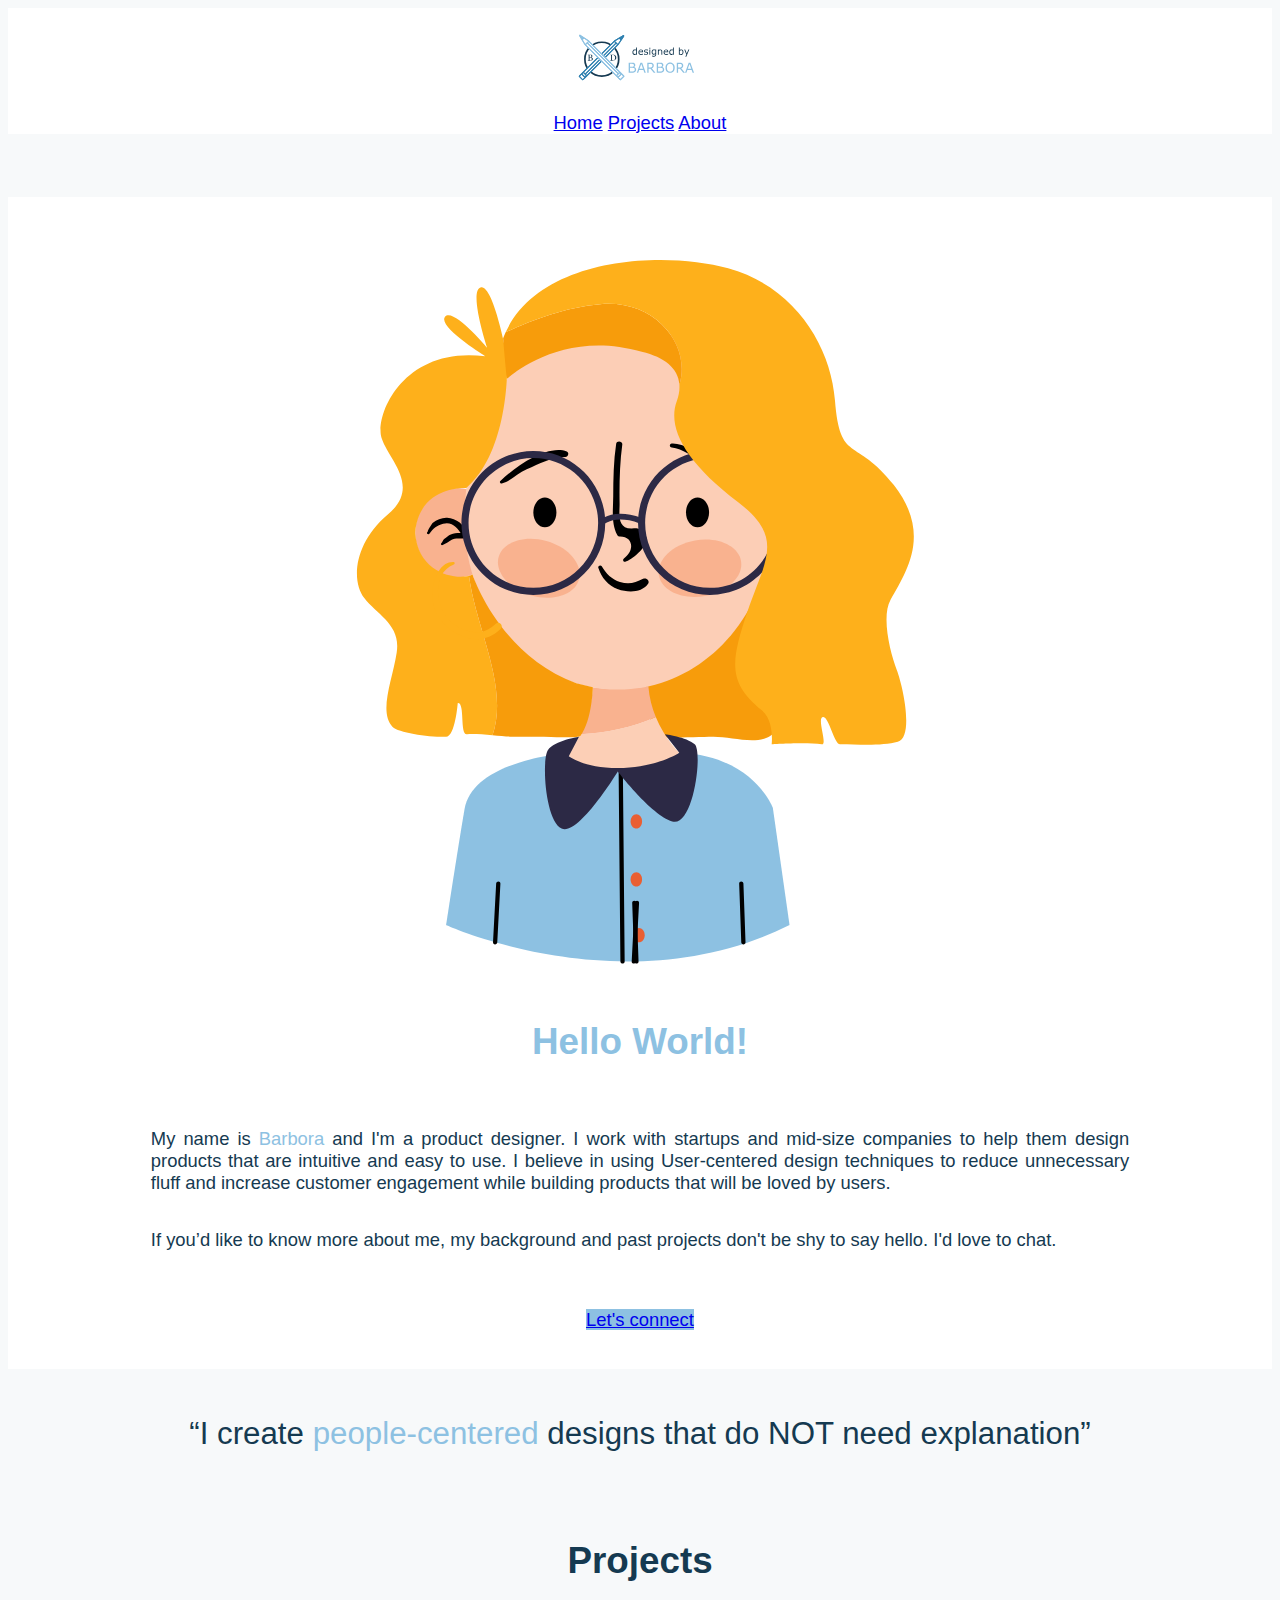
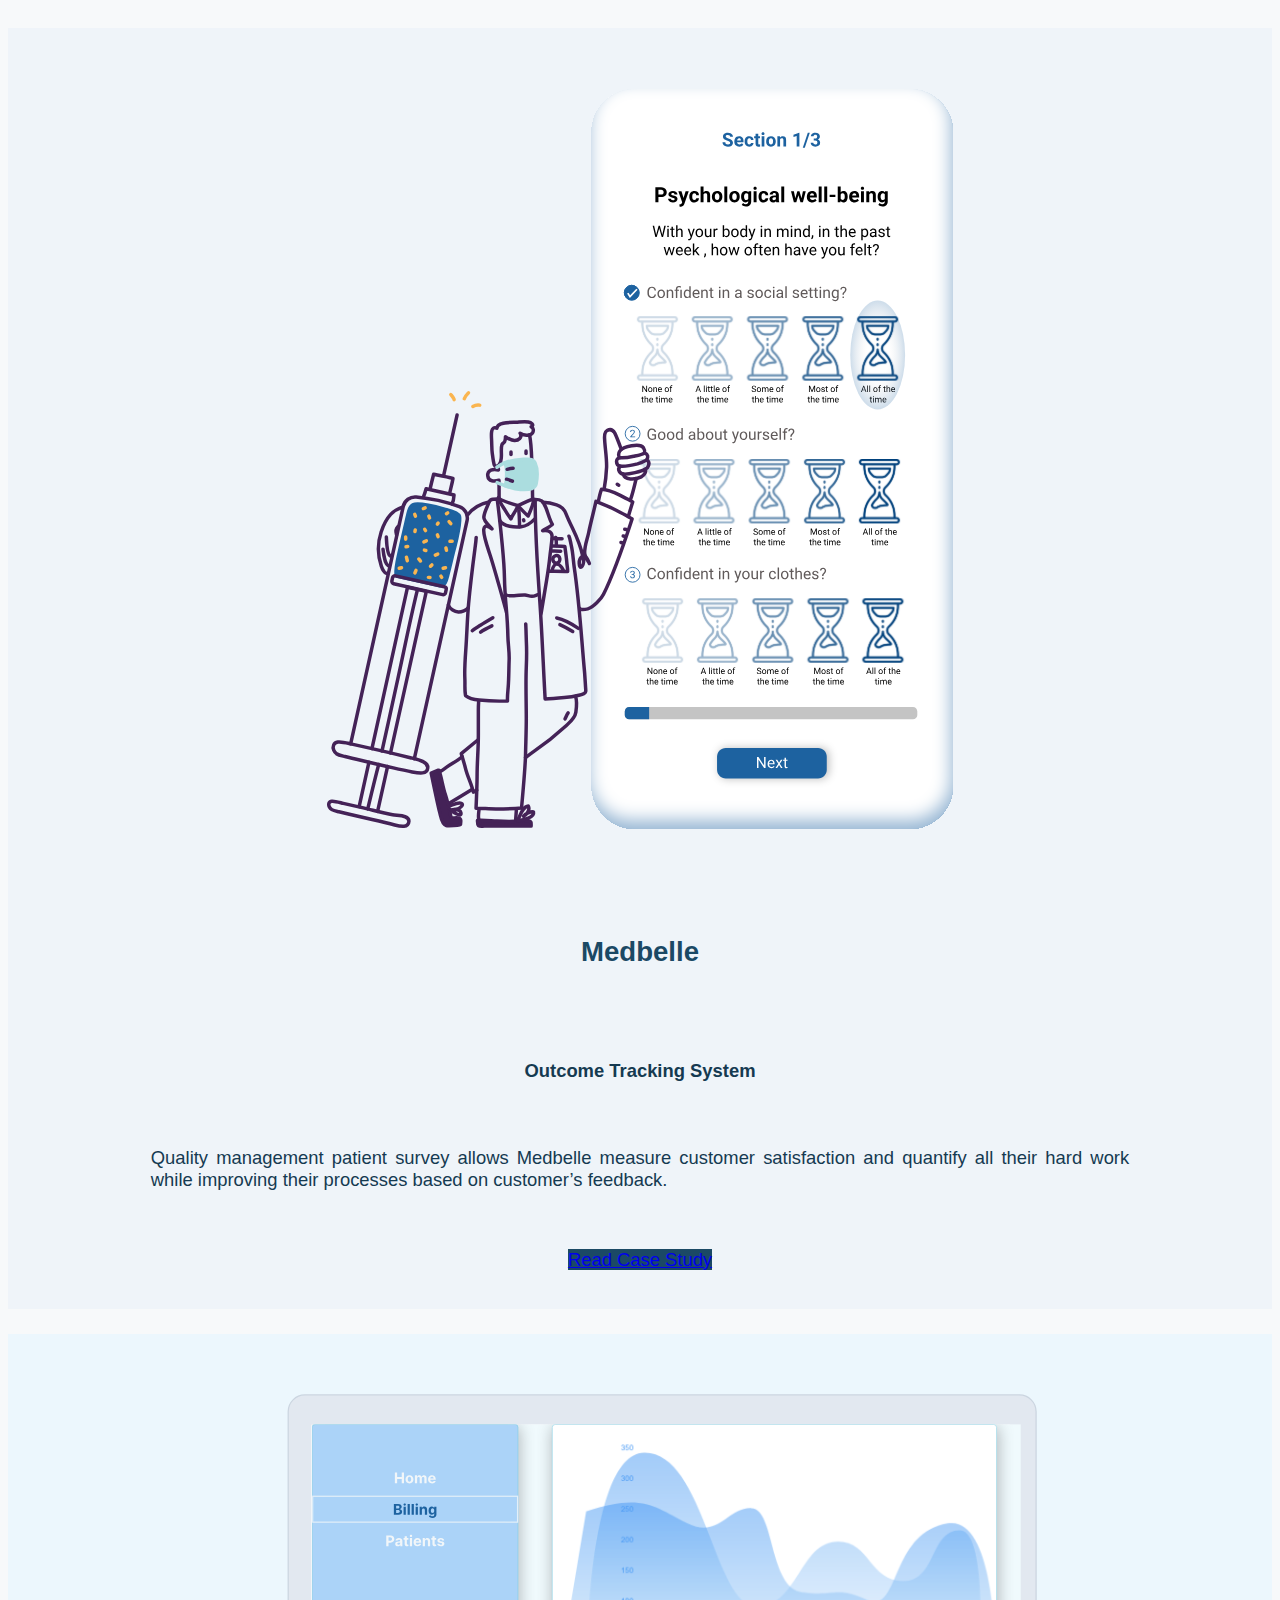
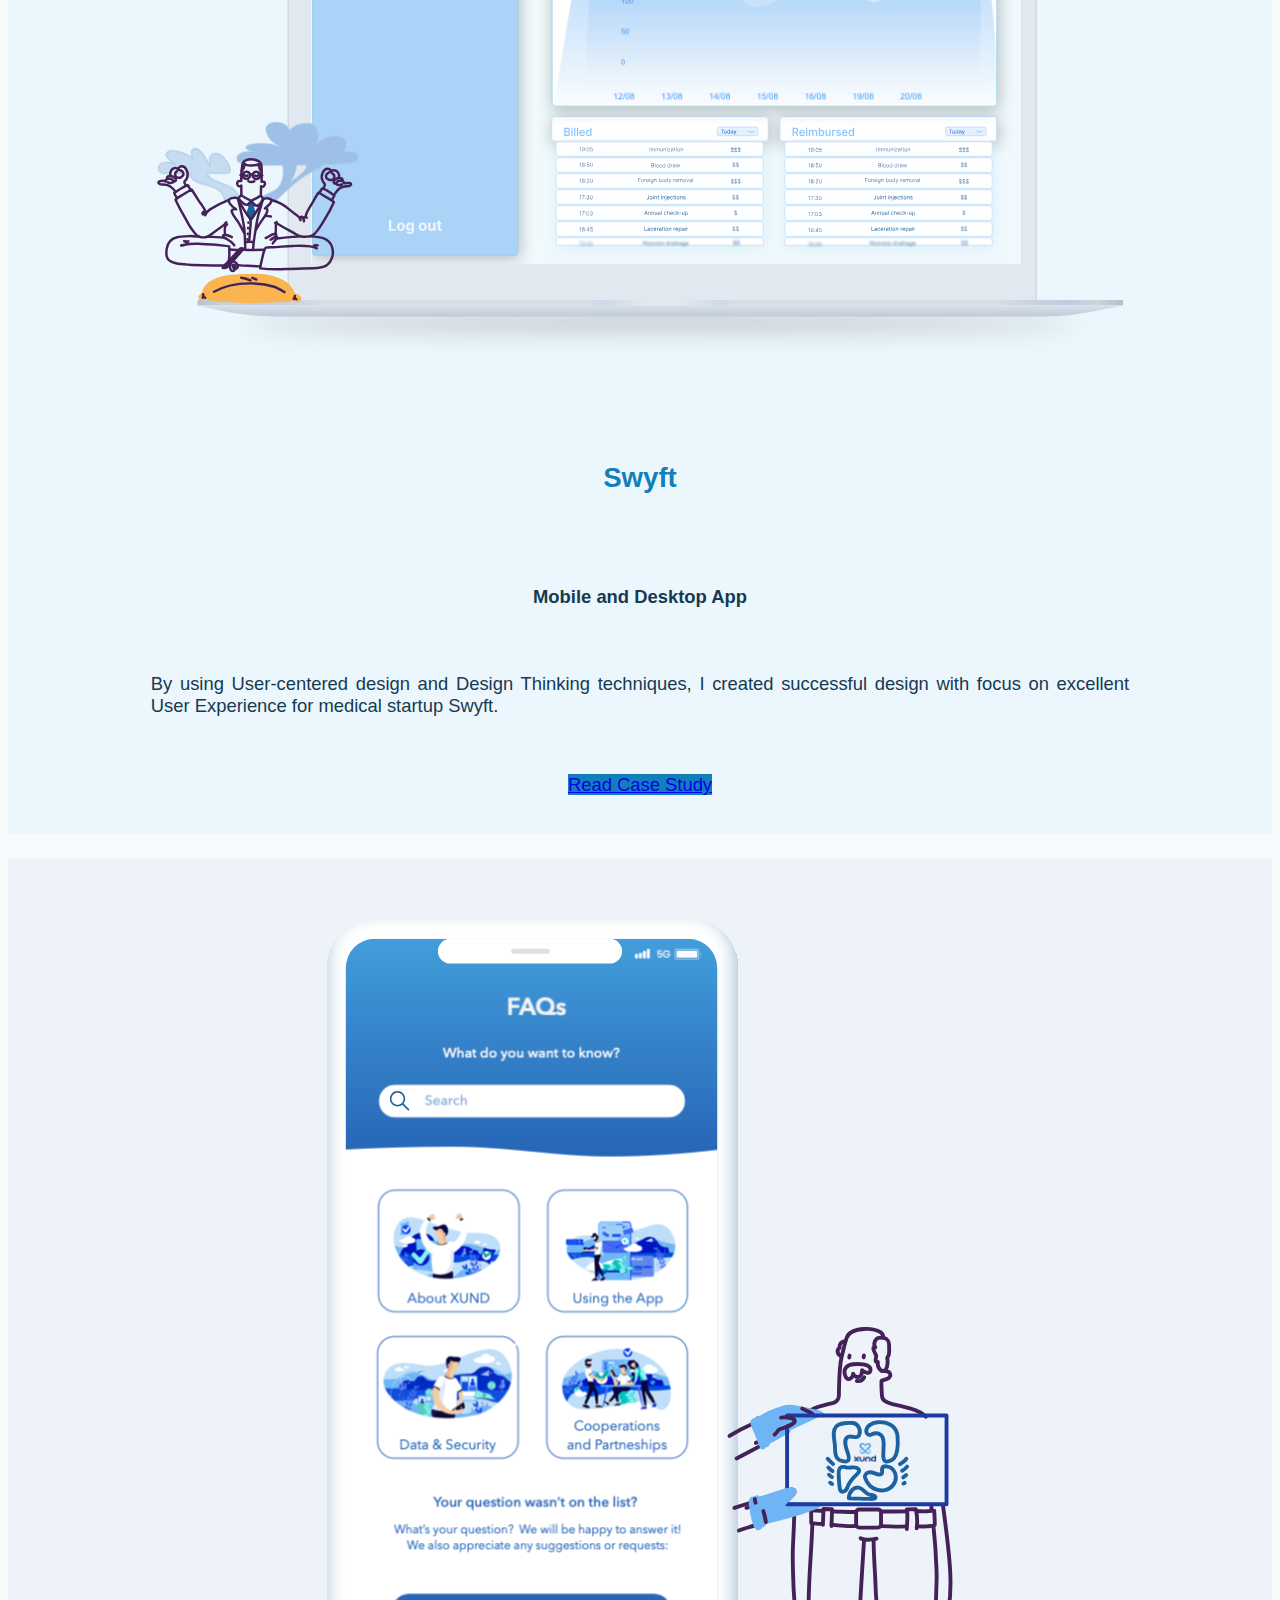
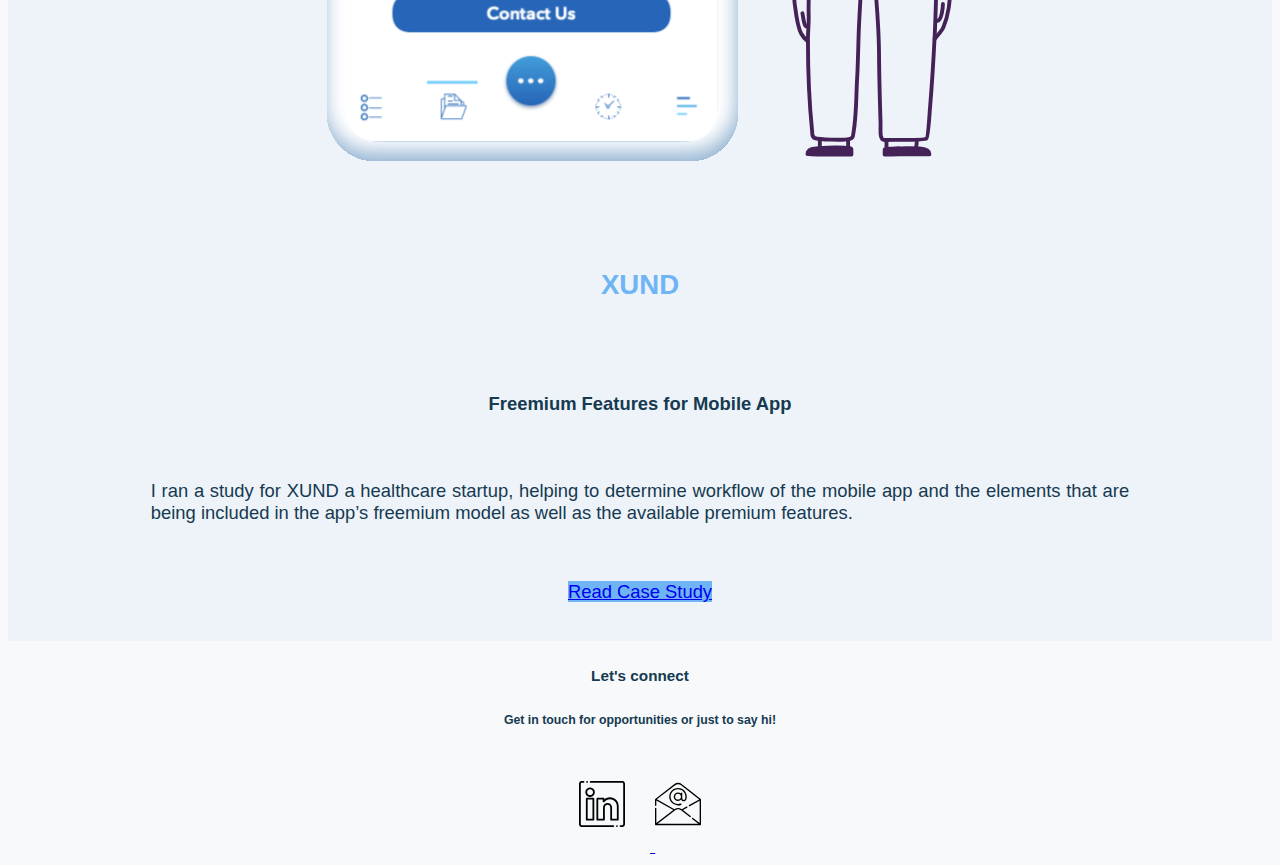
==== index.html @ 7854c0e1 "cleanup" ====
<!DOCTYPE html>
<html lang="en">

</html>

<head>
    <meta charset="UTF-8">
    <meta name="viewport" content="width=device-width, initial-scale=1.0">
    <meta http-equiv="X-UA-Compatible" content="ie=edge">

    <title>Barbora Dragunova</title>

    <!--Fav Icon-->
    <link rel="icon" href="./CSS/MyIcon.svg">

    <!--CSS Framework-->
    <link href="https://cdn.jsdelivr.net/npm/bootstrap@5.0.1/dist/css/bootstrap.min.css" rel="stylesheet"
        integrity="sha384-+0n0xVW2eSR5OomGNYDnhzAbDsOXxcvSN1TPprVMTNDbiYZCxYbOOl7+AMvyTG2x" crossorigin="anonymous">

    <!--My CSS-->
    <link rel="stylesheet" href="./CSS/style.css">

    <!--Google Fonts -->
    <link href="https://fonts.googleapis.com/css?family=Roboto" rel="stylesheet">

</head>

<body>

    <!--Nav Bar -->

    <div class="container">
        <nav class="navbar navbar-expand-lg navbar-light" style="background-color:#FFFFFF;">
            <div class="container-fluid">
                <a class="navbar-brand" href="#">
                    <img src="CSS/LogoBDbanner.svg" alt="" width="180" height="48">
                </a>
                <div class="navbar-nav">
                    <a class="nav-link active" aria-current="page" href="#aboutme">Home</a>
                    <a class="nav-link" href="#projects">Projects</a>
                    <a class="nav-link" href="/about.html">About</a>
                </div>
            </div>
        </nav>
    </div>

    <!--About Me -->


    <div class="container">
        <div class="container-aboutme">
            <div class="aboutme">
                <div class="row">
                    <div class="col">
                        <div class="me">
                            <img src="/CSS/MyGal.svg" alt="avatar" width="50%" height="">
                        </div>
                    </div>
                    <div class="col">
                        <h1 class="hello">Hello World!</h1>
                        <br>
                        <p class="text-muted">My name is <span style="color: #8DC1E2;">Barbora </span> and I'm a product
                            designer. I work with startups and mid-size companies to help them design products that are
                            intuitive and
                            easy to use. I believe in using User-centered design techniques to reduce unnecessary fluff
                            and increase customer engagement while building products that will be loved by users.</p>
                        <p class="text-muted">If you’d like to know more about me, my background and past projects don't
                            be
                            shy to say hello. I'd love to chat. </p>
                        <br>
                        <a class="btn btn-primary" href="about.html" role="button" style="background-color:#8DC1E2; border-color:#8DC1E2;">Let's connect</a>
                    </div>
                </div>
            </div>
        </div>
    </div>

    <div class="container text-center">
        <br>
        <q>I create <spam style="color: #8DC1E2;">people-centered </spam> designs that do NOT need explanation</q>
        <br>
    </div>

    <div>
        <h1 style="padding-top:5%;">Projects</h1>
        <br>
    </div>

    <!--Case Studies -->
<div id="projects">
    <div class="container">
        <div class="container-Medbelle">
            <div class="Medbelle">
                <div class="row">
                    <div class="col">
                        <img src="CSS/CaseStudies/Medbelle-final.svg" alt="" width="55%" height="">
                    </div>
                    <div class="col">
                        <h2 style="color:#1B4965;">Medbelle</h2>
                        <br>
                        <h4>Outcome Tracking System</h4>
                        <br>
                        <p class="text-muted">Quality management patient survey allows Medbelle measure customer
                            satisfaction and quantify all their hard work while improving their processes based on
                            customer’s feedback.</p>
                        <br>
                            <a class="btn btn-primary" href="/medbelle.html" role="button" style="background-color:#1B4965; border-color:#1B4965;">Read Case Study</a>
                    </div>
                </div>
            </div>
        </div>
    </div>
    <div class="container">
        <div class="container-Swyft">
            <div class="container">
                <div class="Swyft">
                    <div class="row">
                        <div class="col">
                            <img src="CSS/CaseStudies/Swyft-final.svg" alt="" width="85%" height="">
                        </div>
                        <div class="col">
                            <h2 style="color:#137FB9;">Swyft</h2>
                            <br>
                            <h4>Mobile and Desktop App</h4>
                            <br>
                            <p class="text-muted">By using User-centered design and Design Thinking techniques, 
                                I created successful design with focus on excellent User
                                Experience for medical startup Swyft.</p>
                            <br>
                                <a class="btn btn-primary" href="/swyft.html" role="button" style="background-color:#137FB9; border-color:#137FB9;">Read Case Study</a>

                        </div>
                    </div>
                </div>
            </div>
        </div>
    </div>
    <div class="container">
        <div class="container-XUND">
            <div class="container">
                <div class="XUND">
                    <div class="row">
                        <div class="col">
                            <img src="CSS/CaseStudies/XUND.svg" alt="" width="55%" height="">
                        </div>
                        <div class="col">
                            <h2 style="color:#6FB5F6;">XUND</h2>
                            <br>
                            <h4>Freemium Features for Mobile App</h4>
                            <br>
                            <p class="text-muted">I ran a study for XUND a healthcare startup, 
                                helping to determine workflow of the mobile app and the elements 
                                that are being included in the app’s freemium model as well as the available premium features.</p>
                            <br>
                            <a class="btn btn-primary" href="/xund.html" role="button" style="background-color:#6FB5F6; border-color:#6FB5F6;">Read Case Study</a>    
                        </div>
                    </div>
                </div>
            </div>
        </div>
    </div>
    </div>


  
    

    <!--Let's Connect Footer -->

    <footer class="bd-footer py-5 mt-5 bg-light">
        <div class="container text-center">
            <h5>Let's connect</h5>
            <h6 class="text-muted">Get in touch for opportunities or just to say hi!</h6>
            <div class="container">
                <div class="row">
                    <div class="col">
                        <a href="https://www.linkedin.com/in/barbora-dragunova-5b718997/">
                        <img class="icon1" src="/CSS/Icons/linkedin.svg" alt="Linkedin" width="" height="46"> </a>
                        <a href="mailto:hello@barboradragunova.com">
                            <img class="icon2" src="/CSS/Icons/email.svg" alt="Email" width="" height="46"> </a>
                    </div>
                </div>
            </div>
        </div>
    </footer>

</body>

</html>
---- CSS/style.css ----
/*=================================================General CSS===========================
Deafult Values

Font Family: Roborto

DEAFULT COLORS - HEX values 
Main text color: 153A51
Primary blue: 3081B0
Background color: F7F9FA

Medbelle
Background: EFF4F9
BTN and Header: 1B4965

Swyft
Background: E7EEFD
BTN and Header: 3E95CC

XUND 
Background: EEF3F9
BTN and Header: 6FB5F6
 ===========================================================================================*/ 

 @media (min-width: 768px) and (max-width: 1199.98px) { ... }

 body{
     text-align: center;
     font-family: 'Roborto', sans-serif;
     background-color: #F7F9FA;  
     color: #153A51;
     font-size: 115%;

 }

.hello {
  
    color: #8DC1E2;
}



h2{
    padding-top: 5%;
    padding-bottom: 2%;
}

p{
    padding-right: 7%;
    padding-left: 7%;
    text-align: justify; 
    padding-bottom: 1.5%;
}

q{
    font-size: 170%;
}
.container-aboutme{
    background-color: #FFFFFF;
    margin-bottom: 2%;
    margin-top: 5%; 
    padding-top: 3%;
    padding-bottom: 3%;   
    padding-right: 5%;
    padding-left: 5%;
}

.container-Medbelle{
    background-color: #EFF4F9;
    margin-bottom: 2%;

}

.container-Swyft{
    background-color: #ECF7FD;
    margin-bottom: 2%;
}

.container-XUND {
    background-color: #EEF3F9;
    margin-bottom: 2%;
}

.icon1 {
    margin-right:2%;
}

.Medbelle, .Swyft, .XUND {
    padding-top: 3%;
    padding-bottom: 3%;
    padding-right: 5%;
    padding-left: 5%;
  
}

.me:hover {
    cursor: auto;
    cursor:url(/CSS/Icons/unicorn.png), auto;

}

.cs1 {
    background-color: #FFFFFF;
    padding-top: 3%;
    padding-left: 15%;
    padding-right: 15%;
    padding-bottom: 3%;
    margin-top: 5%;
    margin-bottom: 1%;
}
.cs1-header{
    color: #1B4965;
}

.cs2-header{
    color:#137FB9;
}

.cs3-header {
    color: #7EB8DD;
}

.cs1-body, .cs2-body {
    text-align: left;
    
}

.about {
    color: #64AD99;
}

.icon3 {
   /* border: 1px solid #64AD99;
    border-radius: 5px; */
    padding: 8px 28px 8px 28px;
}

ul {
    margin-left: 10%;
    margin-right: 10%;
}

li {
    margin-top: 1%;
}

img {
    margin-top: 2%;
    margin-bottom: 2%;
    text-align: center;
}

#artifacts {
    text-align: center;

}
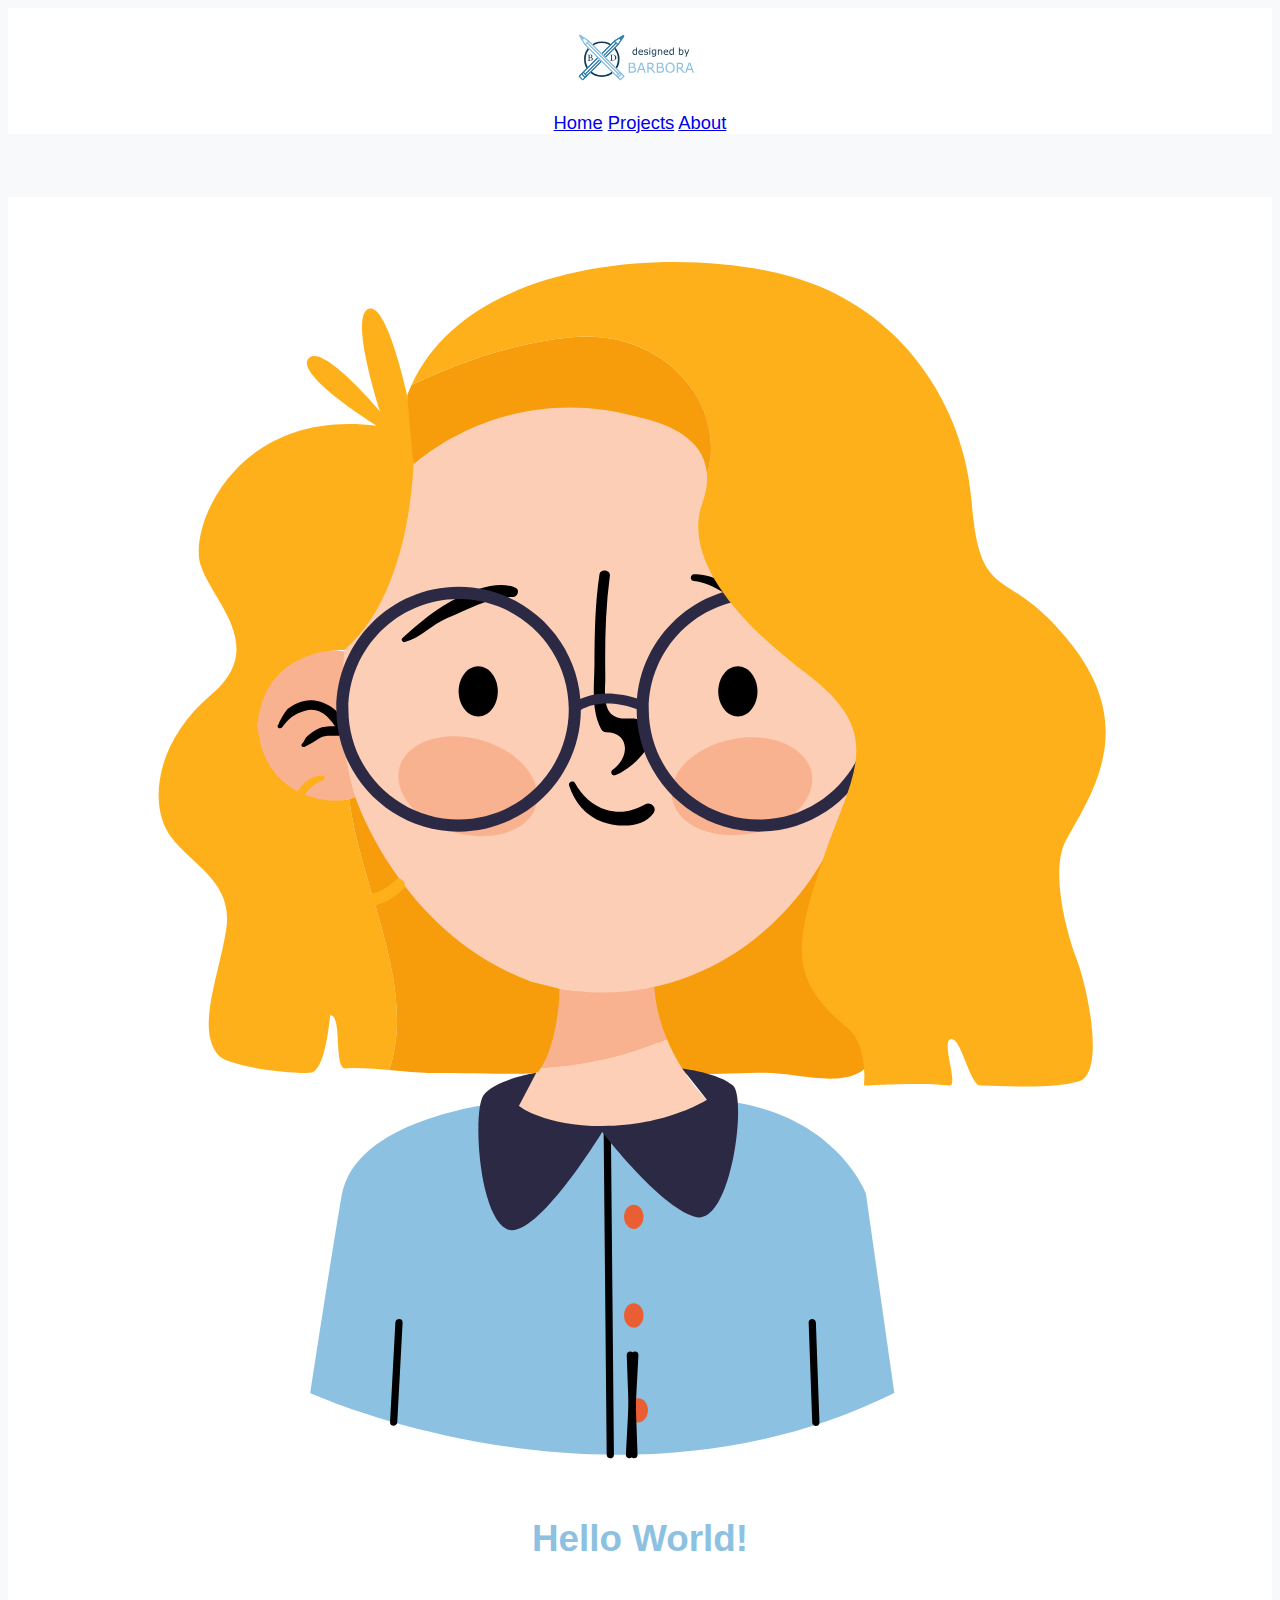
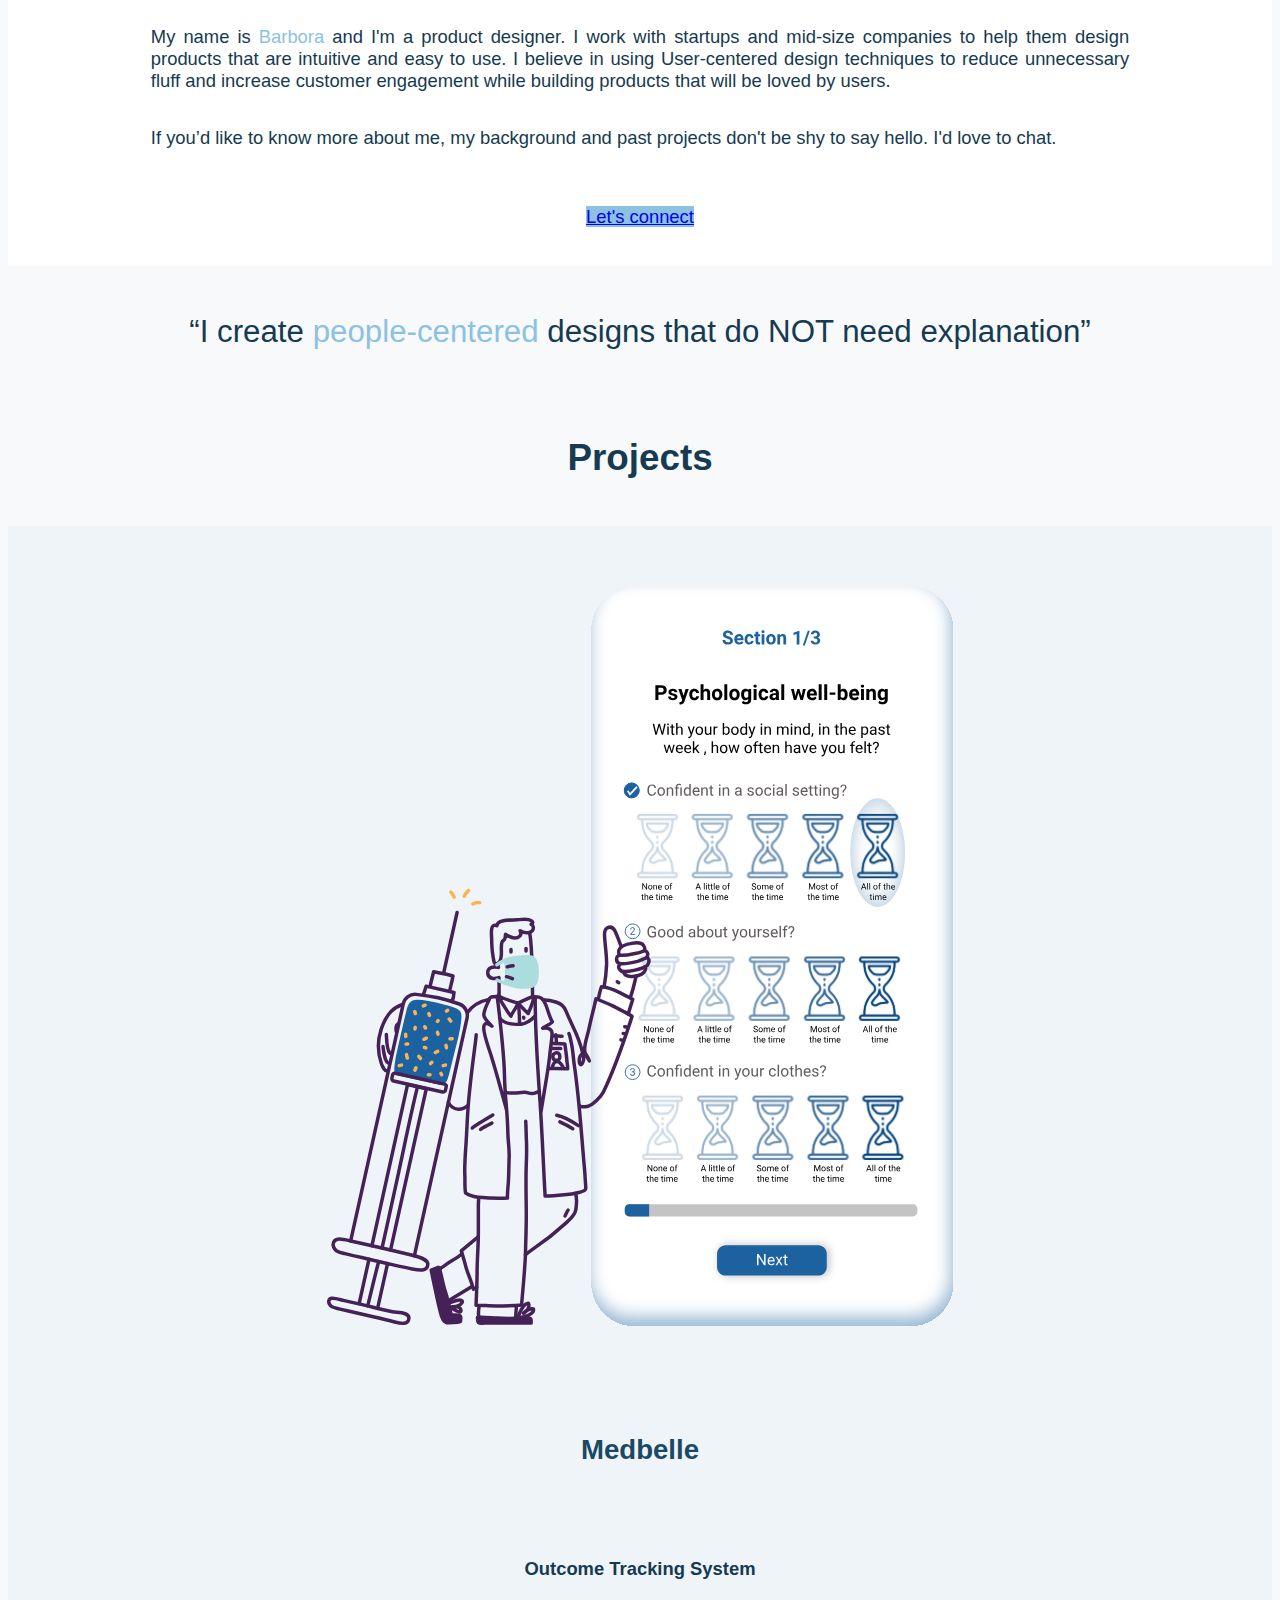
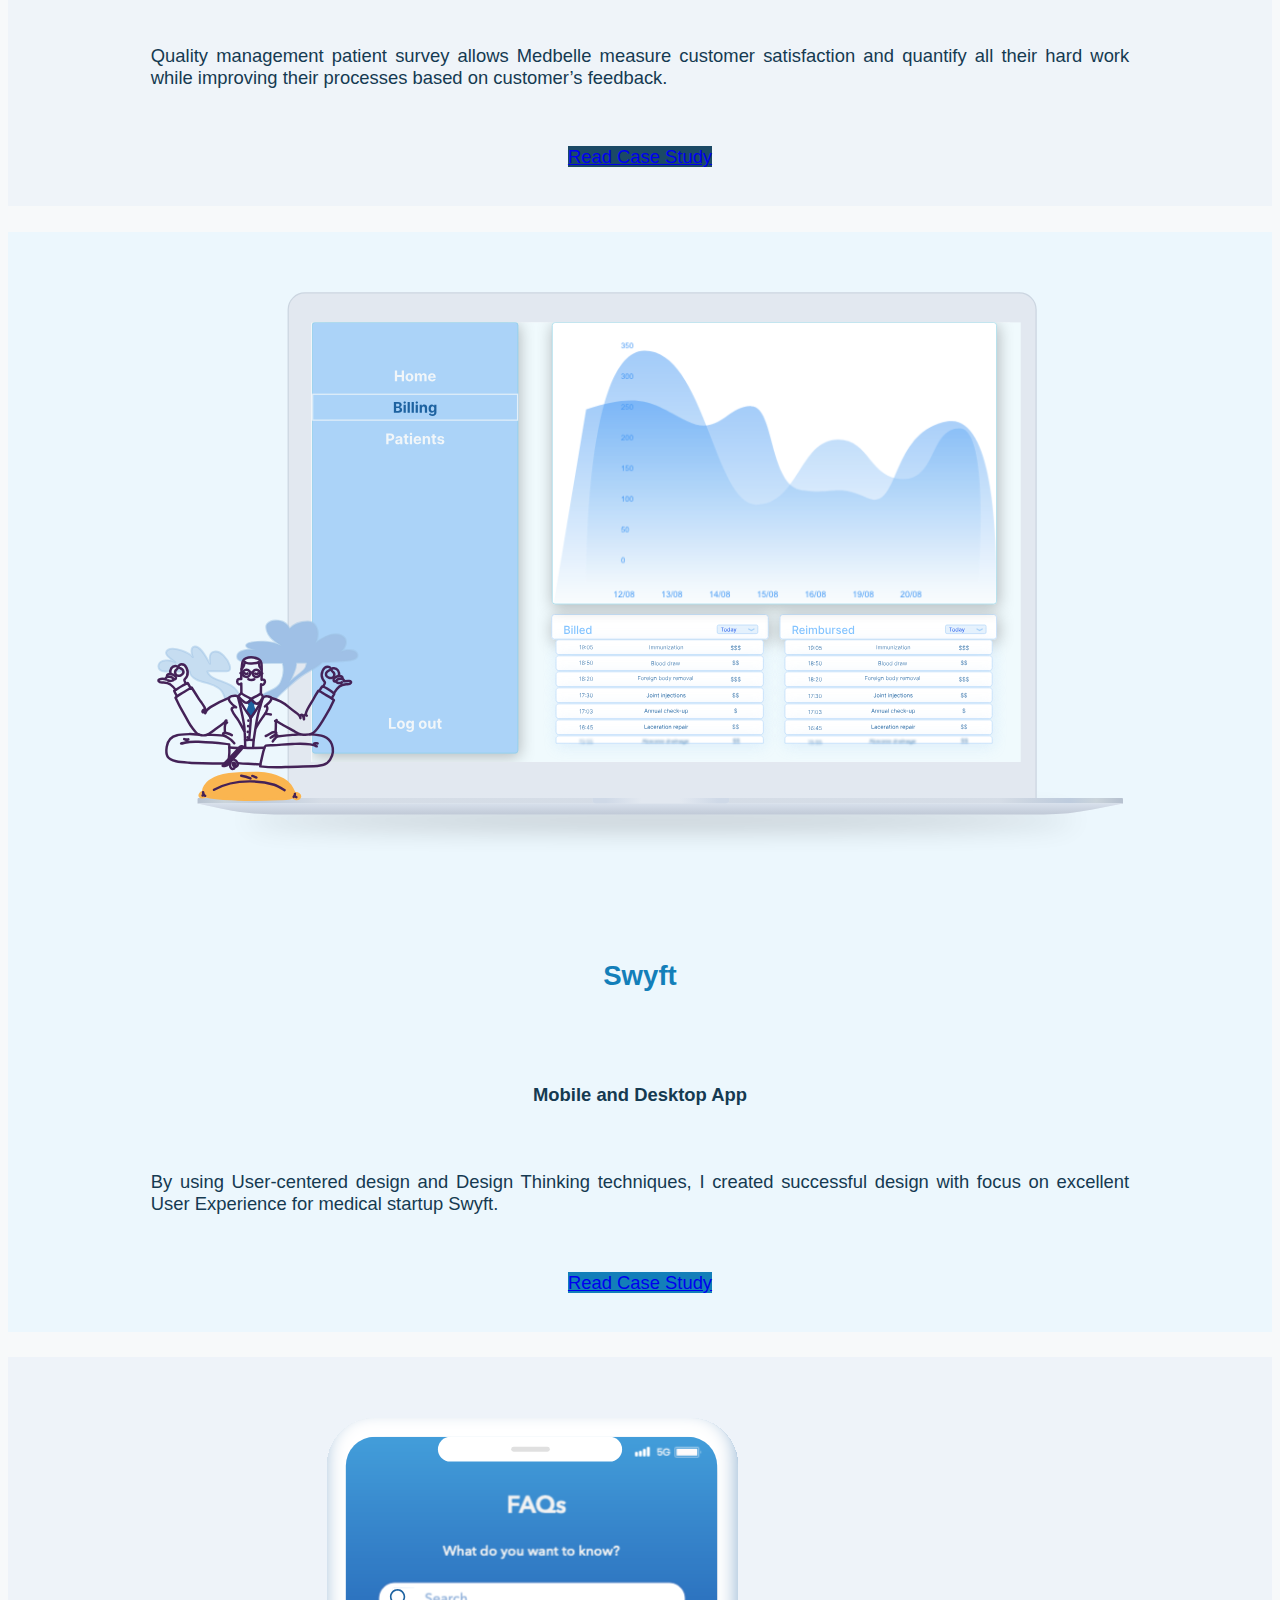
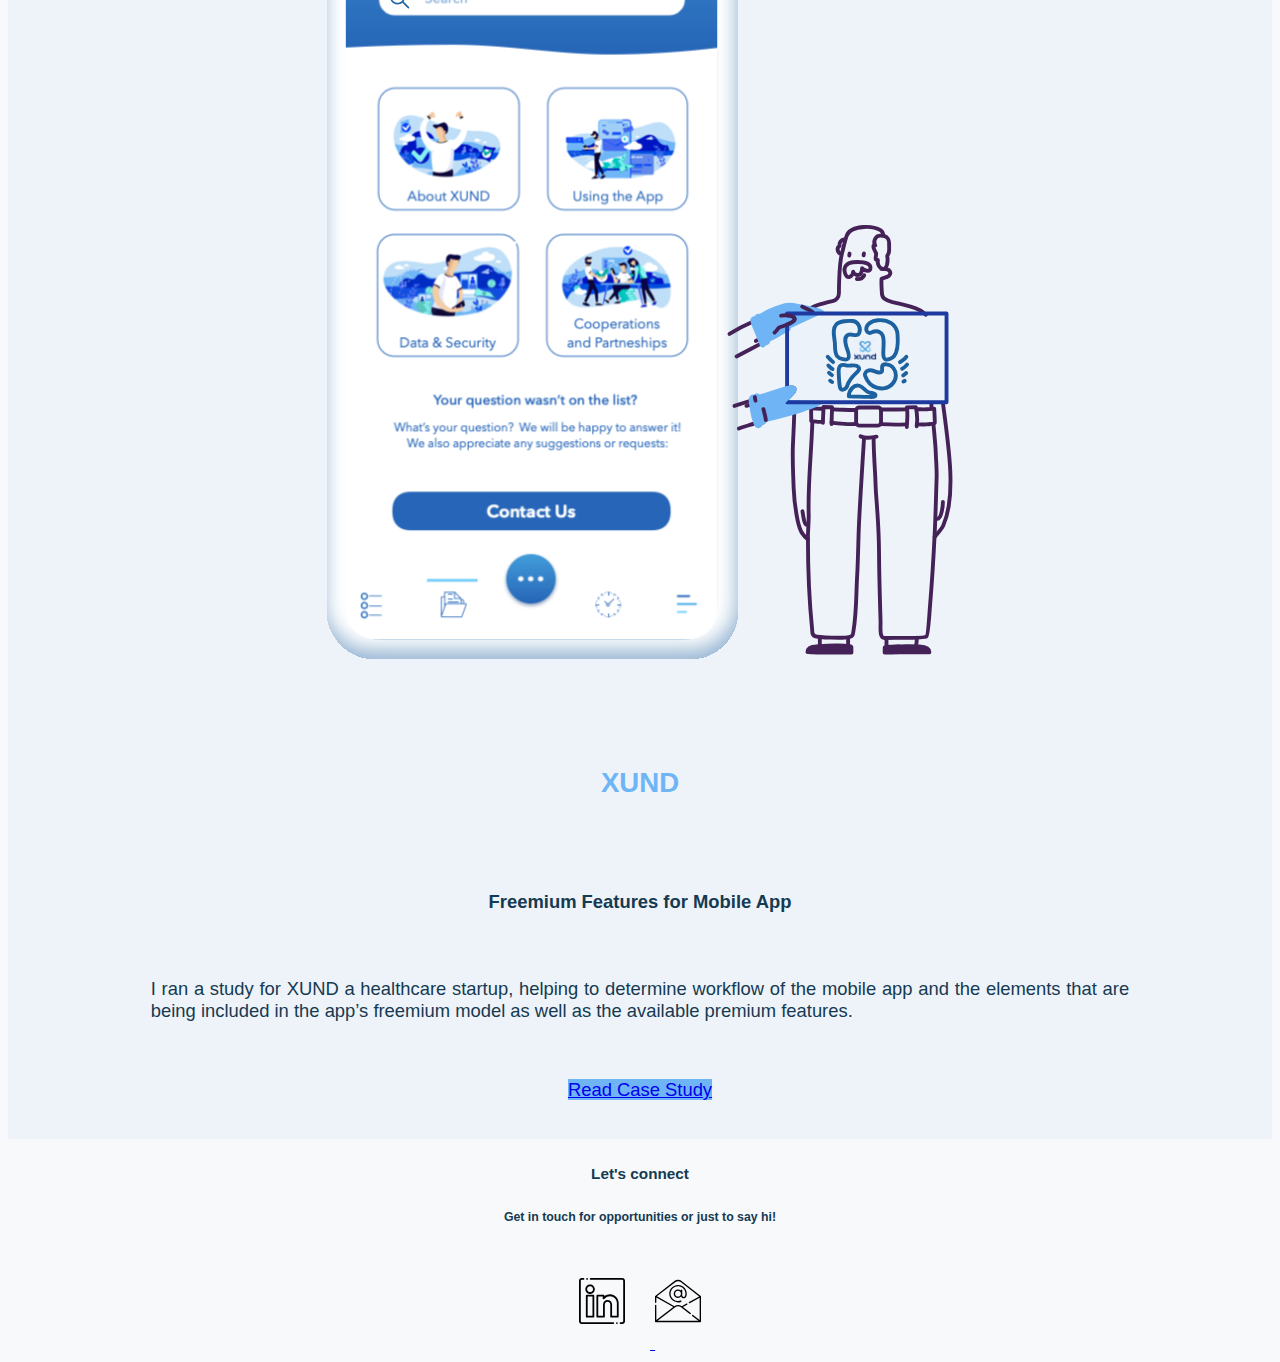
==== commit 9371a92c: "Breakpoints fixes" ====
--- a/index.html
+++ b/index.html
@@ -38,7 +38,7 @@
                 <div class="navbar-nav">
                     <a class="nav-link active" aria-current="page" href="#aboutme">Home</a>
                     <a class="nav-link" href="#projects">Projects</a>
-                    <a class="nav-link" href="/about.html">About</a>
+                    <a class="nav-link" href="about.html">About</a>
                 </div>
             </div>
         </nav>
@@ -51,9 +51,9 @@
         <div class="container-aboutme">
             <div class="aboutme">
                 <div class="row">
-                    <div class="col">
+                    <div class="col-lg-3">
                         <div class="me">
-                            <img src="/CSS/MyGal.svg" alt="avatar" width="50%" height="">
+                            <img src="./CSS/MyGal.svg" alt="avatar" width="85%" height="">
                         </div>
                     </div>
                     <div class="col">
@@ -104,7 +104,7 @@
                             satisfaction and quantify all their hard work while improving their processes based on
                             customer’s feedback.</p>
                         <br>
-                            <a class="btn btn-primary" href="/medbelle.html" role="button" style="background-color:#1B4965; border-color:#1B4965;">Read Case Study</a>
+                            <a class="btn btn-primary" href="medbelle.html" role="button" style="background-color:#1B4965; border-color:#1B4965;">Read Case Study</a>
                     </div>
                 </div>
             </div>
@@ -127,7 +127,7 @@
                                 I created successful design with focus on excellent User
                                 Experience for medical startup Swyft.</p>
                             <br>
-                                <a class="btn btn-primary" href="/swyft.html" role="button" style="background-color:#137FB9; border-color:#137FB9;">Read Case Study</a>
+                                <a class="btn btn-primary" href="swyft.html" role="button" style="background-color:#137FB9; border-color:#137FB9;">Read Case Study</a>
 
                         </div>
                     </div>
@@ -152,7 +152,7 @@
                                 helping to determine workflow of the mobile app and the elements 
                                 that are being included in the app’s freemium model as well as the available premium features.</p>
                             <br>
-                            <a class="btn btn-primary" href="/xund.html" role="button" style="background-color:#6FB5F6; border-color:#6FB5F6;">Read Case Study</a>    
+                            <a class="btn btn-primary" href="xund.html" role="button" style="background-color:#6FB5F6; border-color:#6FB5F6;">Read Case Study</a>    
                         </div>
                     </div>
                 </div>
@@ -175,9 +175,9 @@
                 <div class="row">
                     <div class="col">
                         <a href="https://www.linkedin.com/in/barbora-dragunova-5b718997/">
-                        <img class="icon1" src="/CSS/Icons/linkedin.svg" alt="Linkedin" width="" height="46"> </a>
+                        <img class="icon1" src="./CSS/Icons/linkedin.svg" alt="Linkedin" width="" height="46"> </a>
                         <a href="mailto:hello@barboradragunova.com">
-                            <img class="icon2" src="/CSS/Icons/email.svg" alt="Email" width="" height="46"> </a>
+                            <img class="icon2" src="./CSS/Icons/email.svg" alt="Email" width="" height="46"> </a>
                     </div>
                 </div>
             </div>
--- a/CSS/style.css
+++ b/CSS/style.css
@@ -20,8 +20,6 @@
 Background: EEF3F9
 BTN and Header: 6FB5F6
  ===========================================================================================*/ 
-
- @media (min-width: 768px) and (max-width: 1199.98px) { ... }
 
  body{
      text-align: center;
@@ -94,7 +92,7 @@
 
 .me:hover {
     cursor: auto;
-    cursor:url(/CSS/Icons/unicorn.png), auto;
+    cursor:url(./CSS/Icons/unicorn.png), auto;
 
 }
 
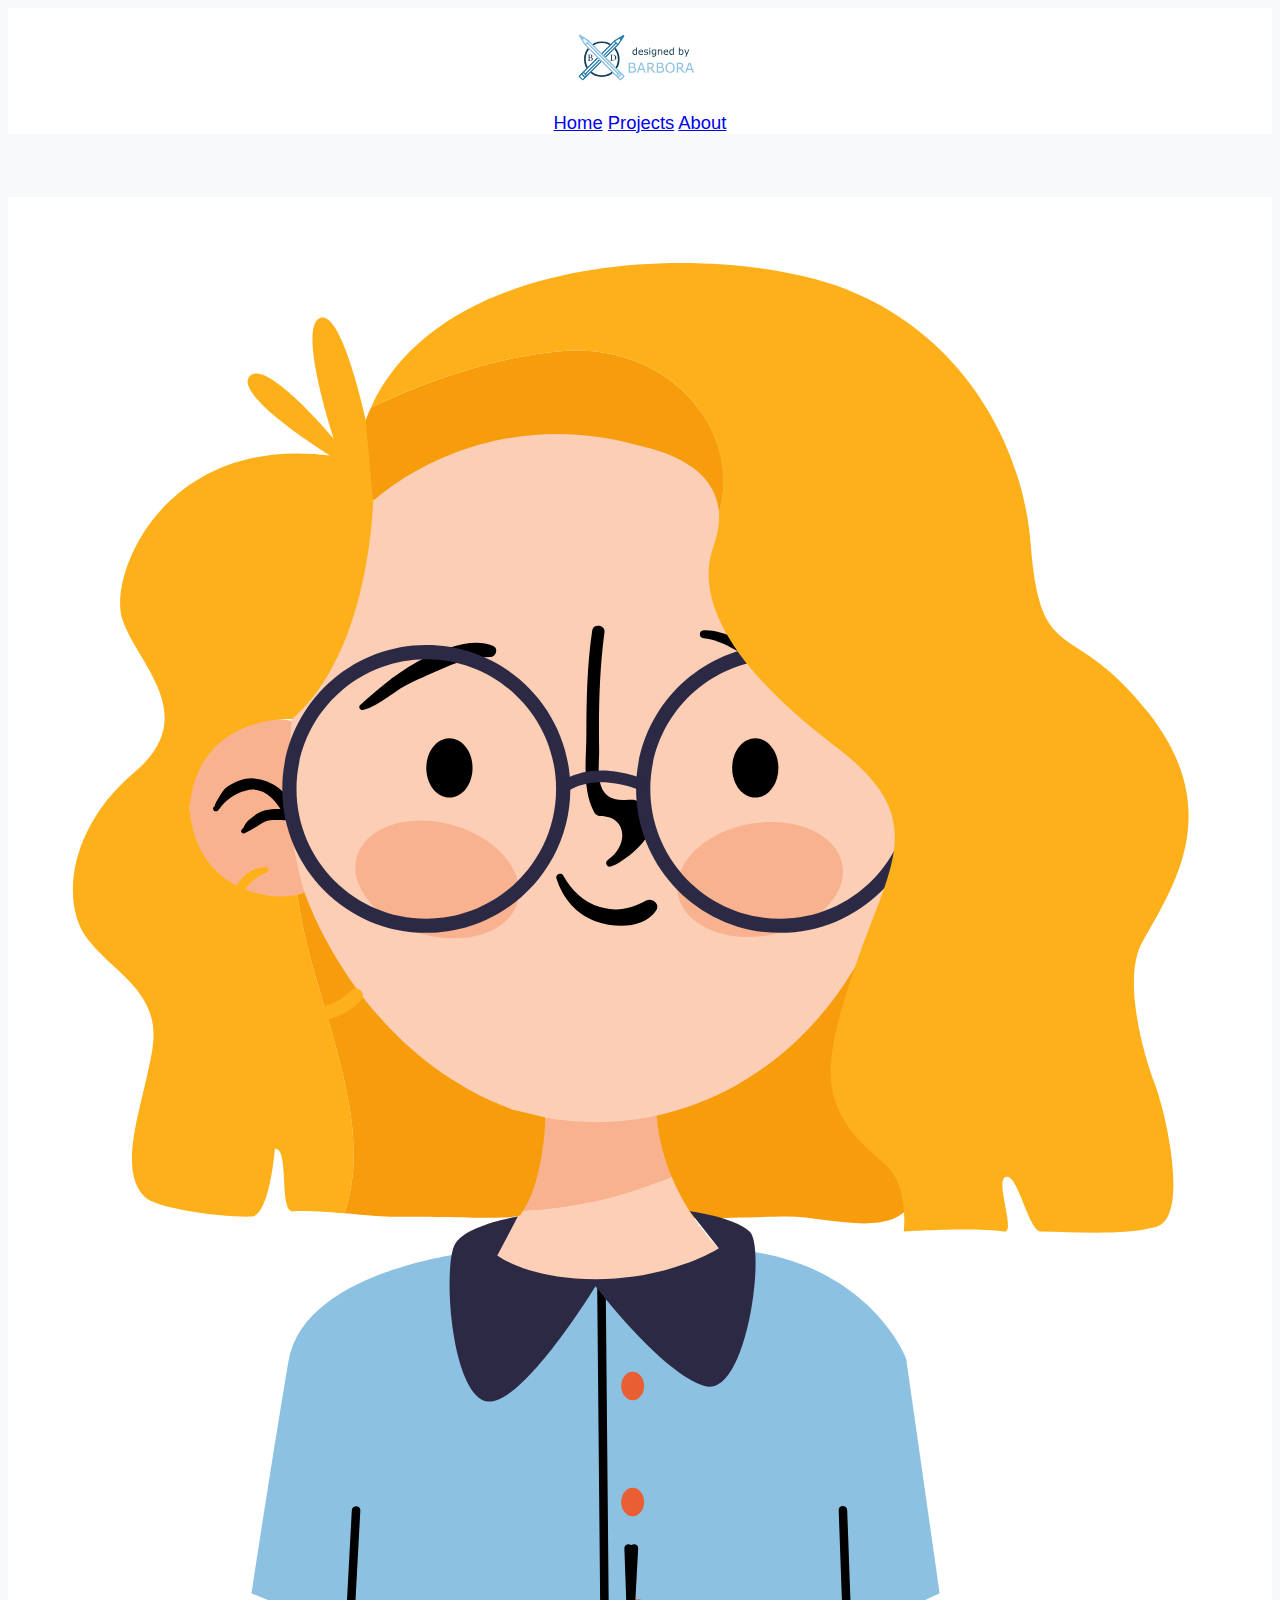
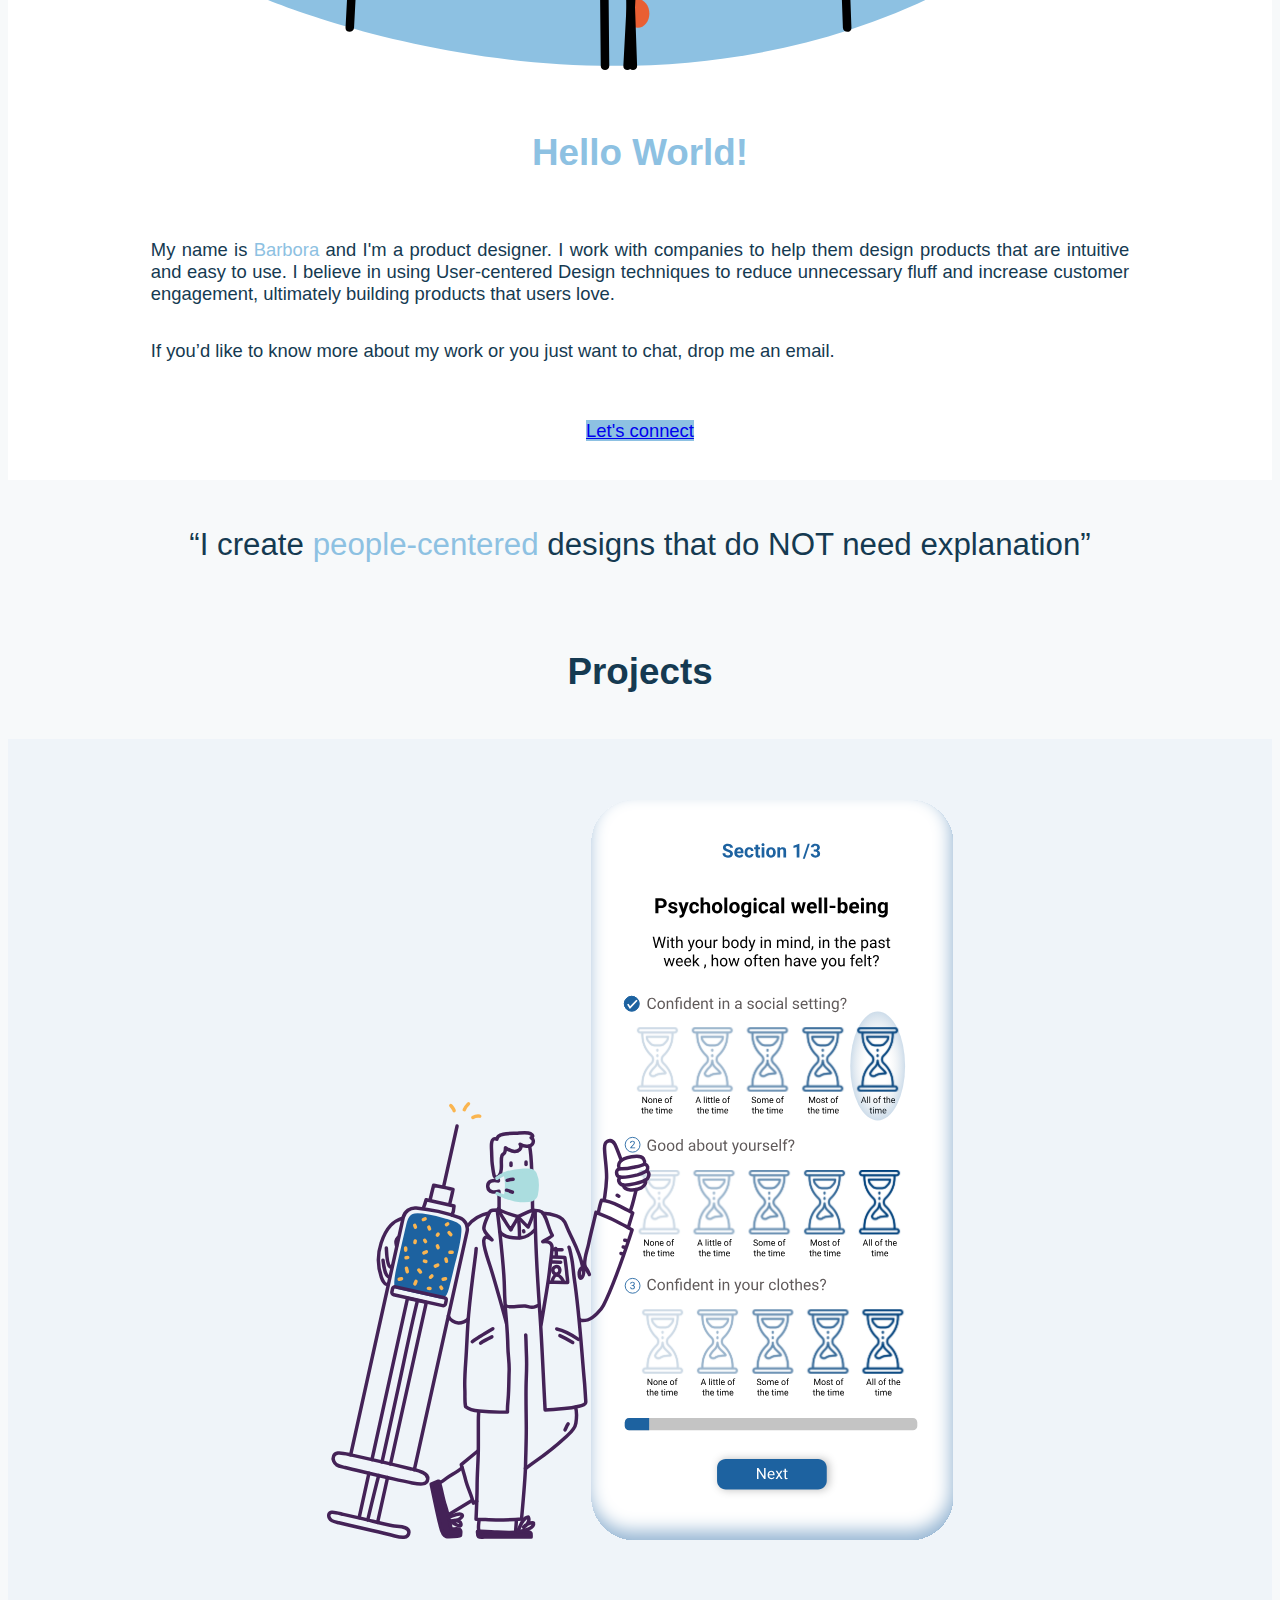
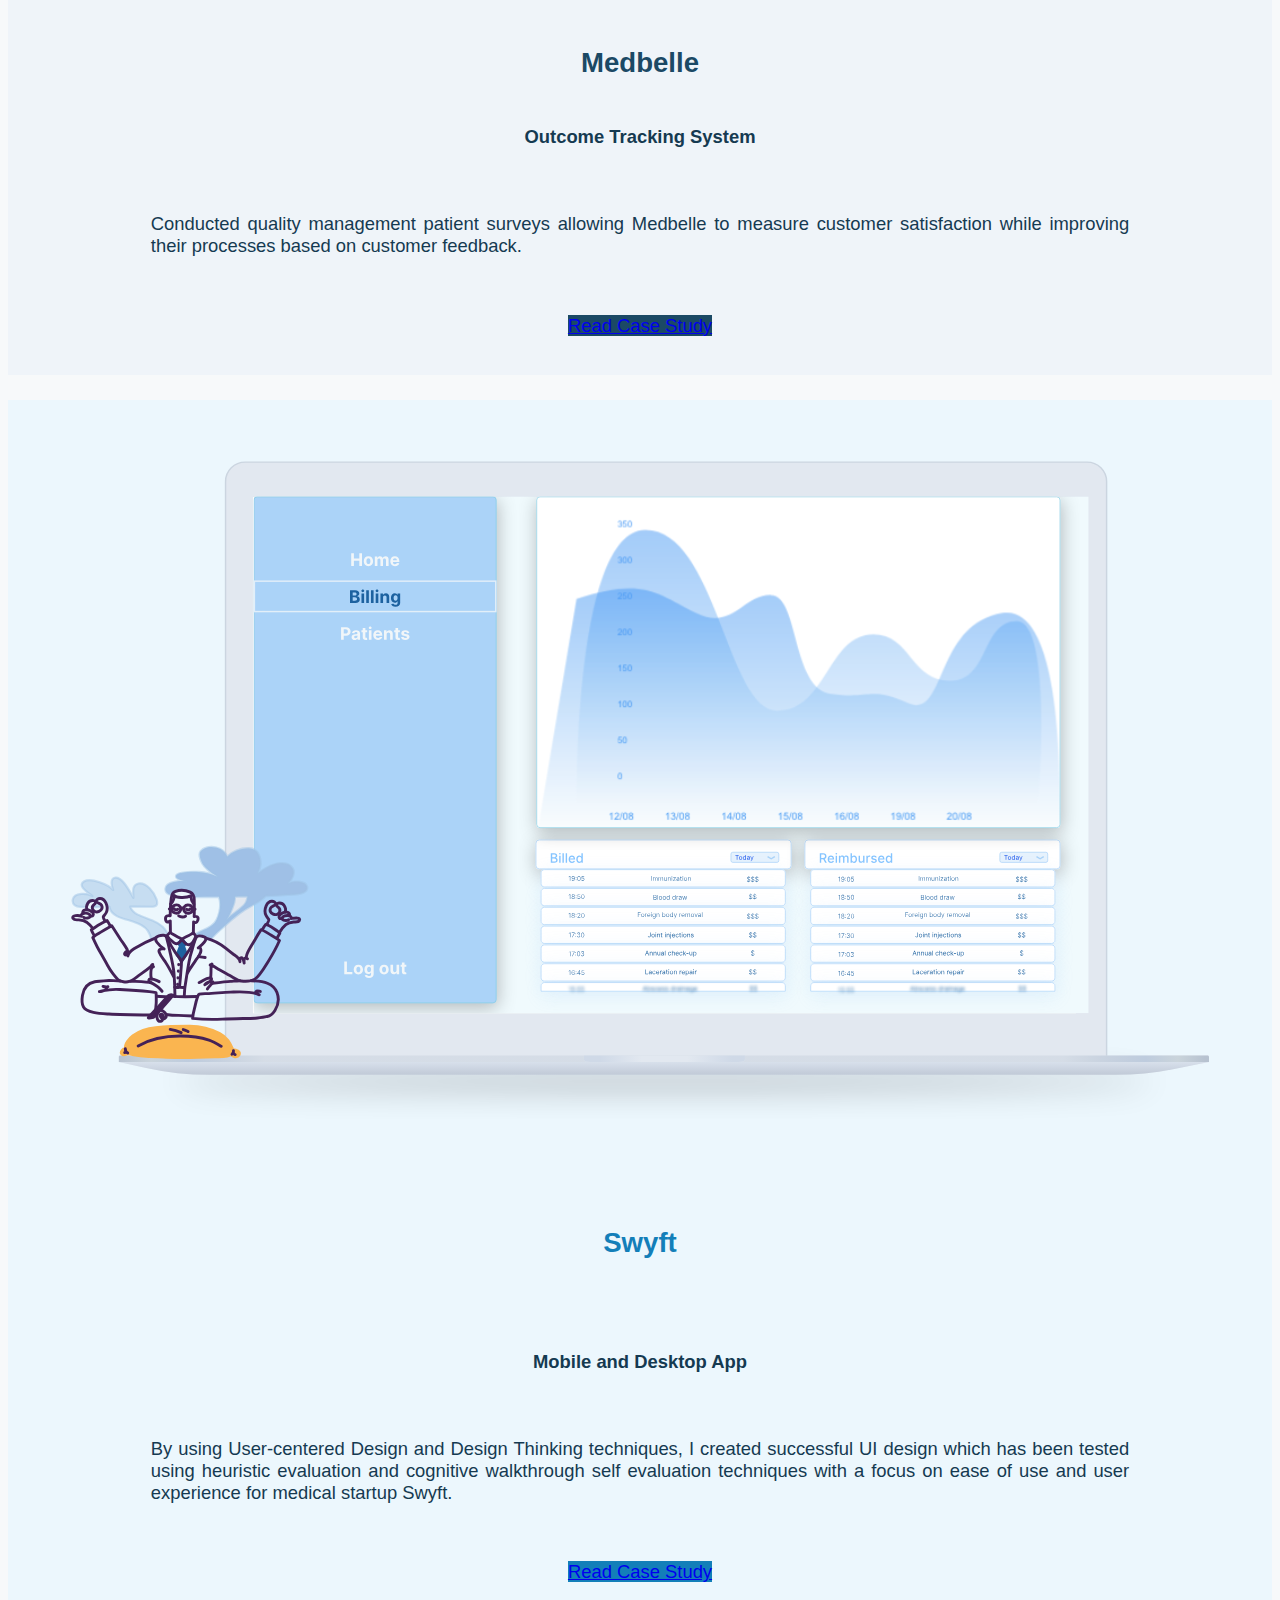
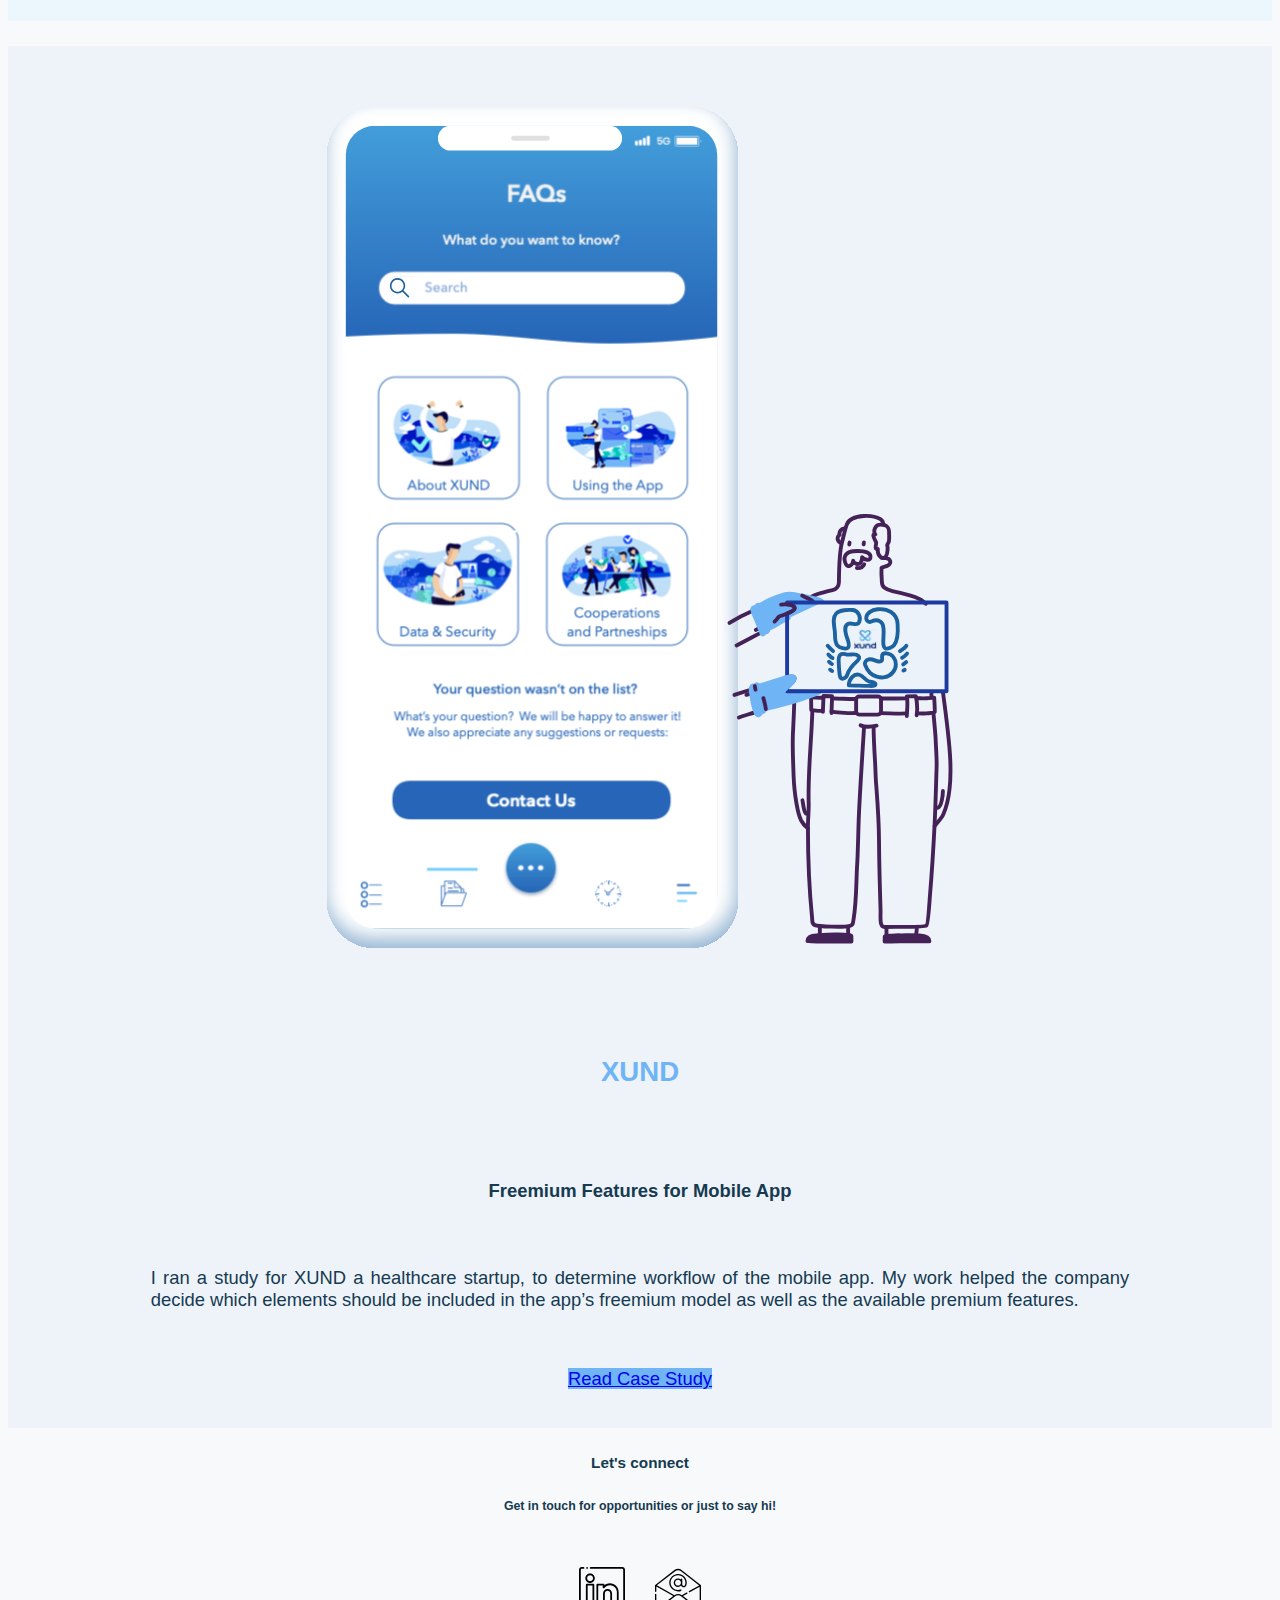
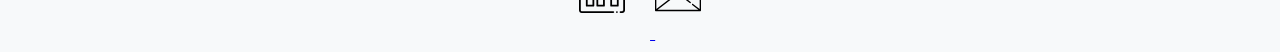
==== commit 6289f4c0: "Wording edits" ====
--- a/index.html
+++ b/index.html
@@ -53,20 +53,19 @@
                 <div class="row">
                     <div class="col-lg-3">
                         <div class="me">
-                            <img src="./CSS/MyGal.svg" alt="avatar" width="85%" height="">
+                            <img src="./CSS/MyGal.svg" alt="avatar" width="100%" height="">
                         </div>
                     </div>
                     <div class="col">
                         <h1 class="hello">Hello World!</h1>
                         <br>
                         <p class="text-muted">My name is <span style="color: #8DC1E2;">Barbora </span> and I'm a product
-                            designer. I work with startups and mid-size companies to help them design products that are
+                            designer. I work with companies to help them design products that are
                             intuitive and
-                            easy to use. I believe in using User-centered design techniques to reduce unnecessary fluff
-                            and increase customer engagement while building products that will be loved by users.</p>
-                        <p class="text-muted">If you’d like to know more about me, my background and past projects don't
-                            be
-                            shy to say hello. I'd love to chat. </p>
+                            easy to use. I believe in using User-centered Design techniques to reduce unnecessary fluff
+                            and increase customer engagement, ultimately building products that users love.</p>
+                        <p class="text-muted">If you’d like to know more about my work or you just want to chat, drop me an email.  
+                        </p>
                         <br>
                         <a class="btn btn-primary" href="about.html" role="button" style="background-color:#8DC1E2; border-color:#8DC1E2;">Let's connect</a>
                     </div>
@@ -97,12 +96,12 @@
                     </div>
                     <div class="col">
                         <h2 style="color:#1B4965;">Medbelle</h2>
-                        <br>
+                        
                         <h4>Outcome Tracking System</h4>
                         <br>
-                        <p class="text-muted">Quality management patient survey allows Medbelle measure customer
-                            satisfaction and quantify all their hard work while improving their processes based on
-                            customer’s feedback.</p>
+                        <p class="text-muted">Conducted quality management patient surveys allowing Medbelle to measure customer
+                            satisfaction while improving their processes based on
+                            customer feedback.</p>
                         <br>
                             <a class="btn btn-primary" href="medbelle.html" role="button" style="background-color:#1B4965; border-color:#1B4965;">Read Case Study</a>
                     </div>
@@ -116,16 +115,17 @@
                 <div class="Swyft">
                     <div class="row">
                         <div class="col">
-                            <img src="CSS/CaseStudies/Swyft-final.svg" alt="" width="85%" height="">
+                            <img src="CSS/CaseStudies/Swyft-final.svg" alt="" width="100%" height="">
                         </div>
                         <div class="col">
                             <h2 style="color:#137FB9;">Swyft</h2>
+                            
                             <br>
                             <h4>Mobile and Desktop App</h4>
                             <br>
-                            <p class="text-muted">By using User-centered design and Design Thinking techniques, 
-                                I created successful design with focus on excellent User
-                                Experience for medical startup Swyft.</p>
+                            <p class="text-muted">By using User-centered Design and Design Thinking techniques, 
+                                I created successful UI design which has been tested using heuristic evaluation and cognitive walkthrough self evaluation 
+                                techniques with a focus on ease of use and user experience for medical startup Swyft.</p>
                             <br>
                                 <a class="btn btn-primary" href="swyft.html" role="button" style="background-color:#137FB9; border-color:#137FB9;">Read Case Study</a>
 
@@ -149,8 +149,8 @@
                             <h4>Freemium Features for Mobile App</h4>
                             <br>
                             <p class="text-muted">I ran a study for XUND a healthcare startup, 
-                                helping to determine workflow of the mobile app and the elements 
-                                that are being included in the app’s freemium model as well as the available premium features.</p>
+                                to determine workflow of the mobile app. My work helped the company decide
+                                which elements should be included in the app’s freemium model as well as the available premium features.</p>
                             <br>
                             <a class="btn btn-primary" href="xund.html" role="button" style="background-color:#6FB5F6; border-color:#6FB5F6;">Read Case Study</a>    
                         </div>
--- a/CSS/style.css
+++ b/CSS/style.css
@@ -92,7 +92,7 @@
 
 .me:hover {
     cursor: auto;
-    cursor:url(./CSS/Icons/unicorn.png), auto;
+    cursor:url(/CSS/Icons/unicorn.png), auto;
 
 }
 
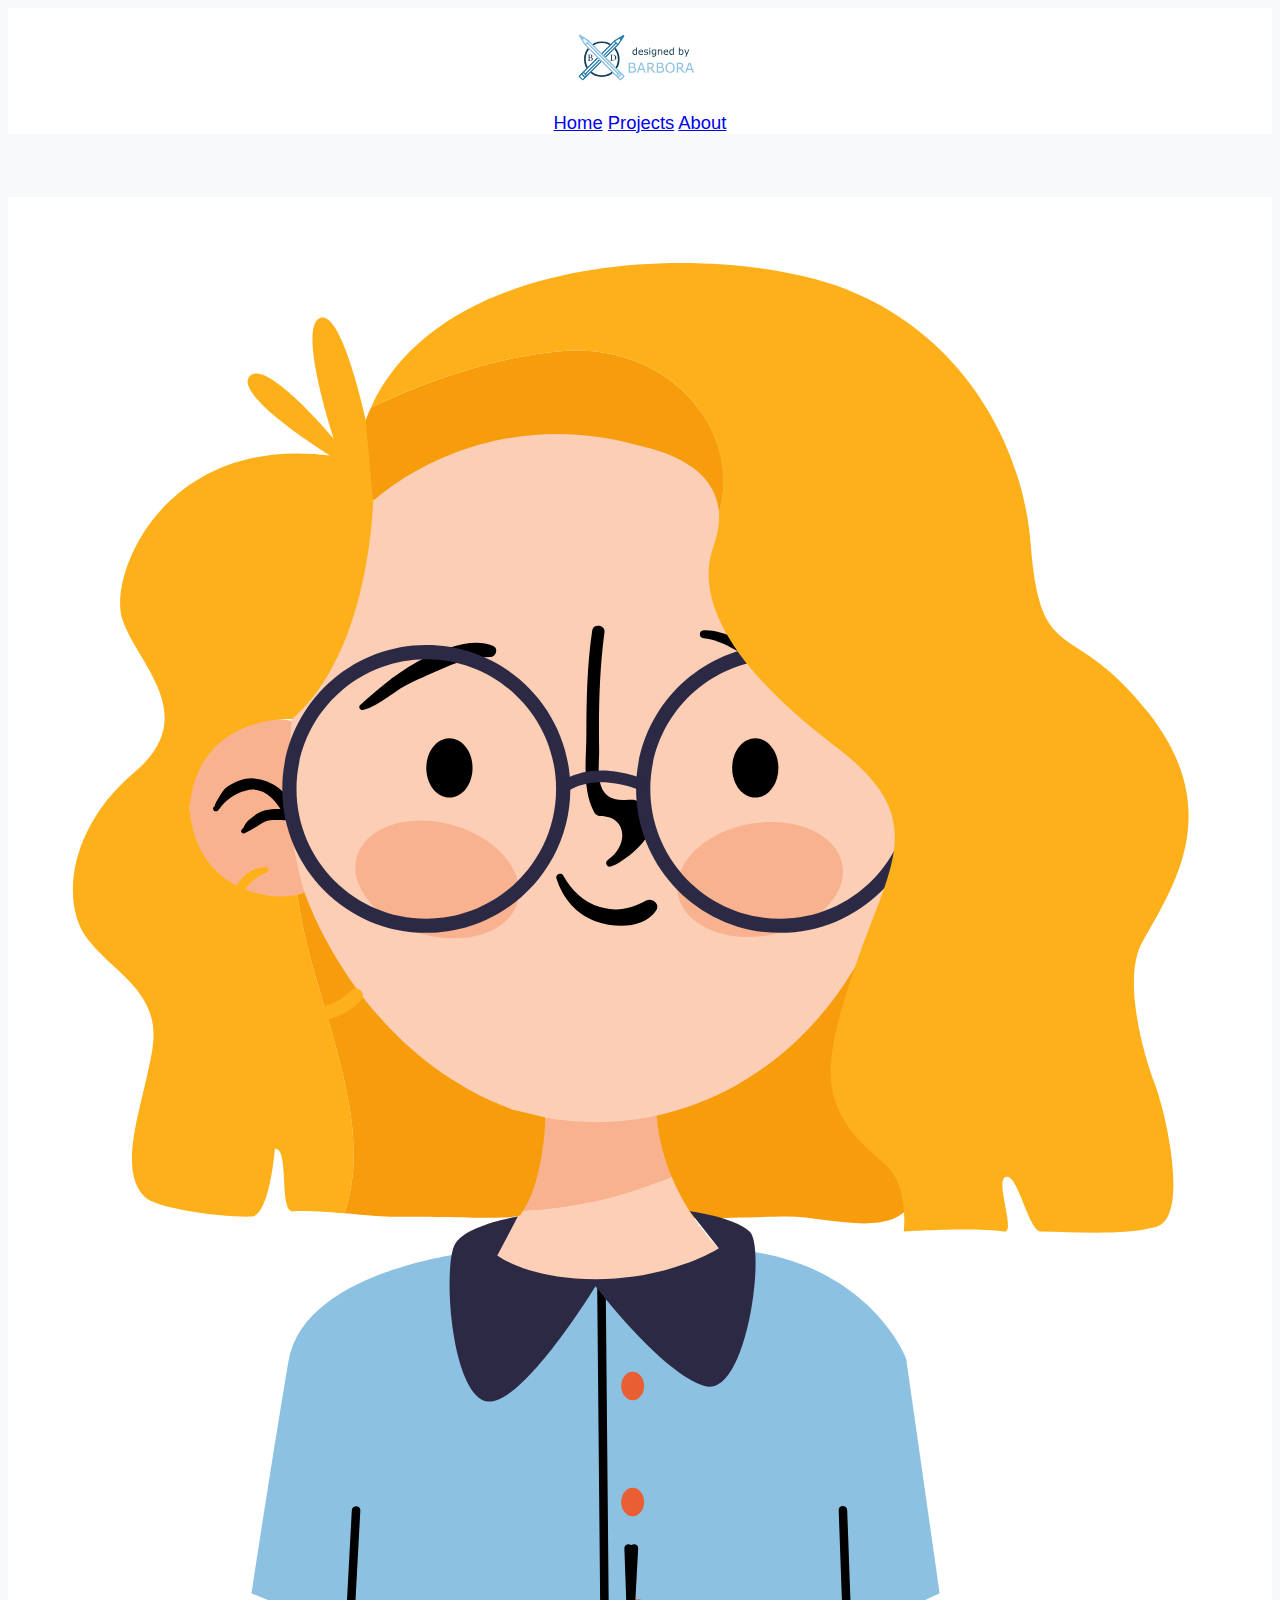
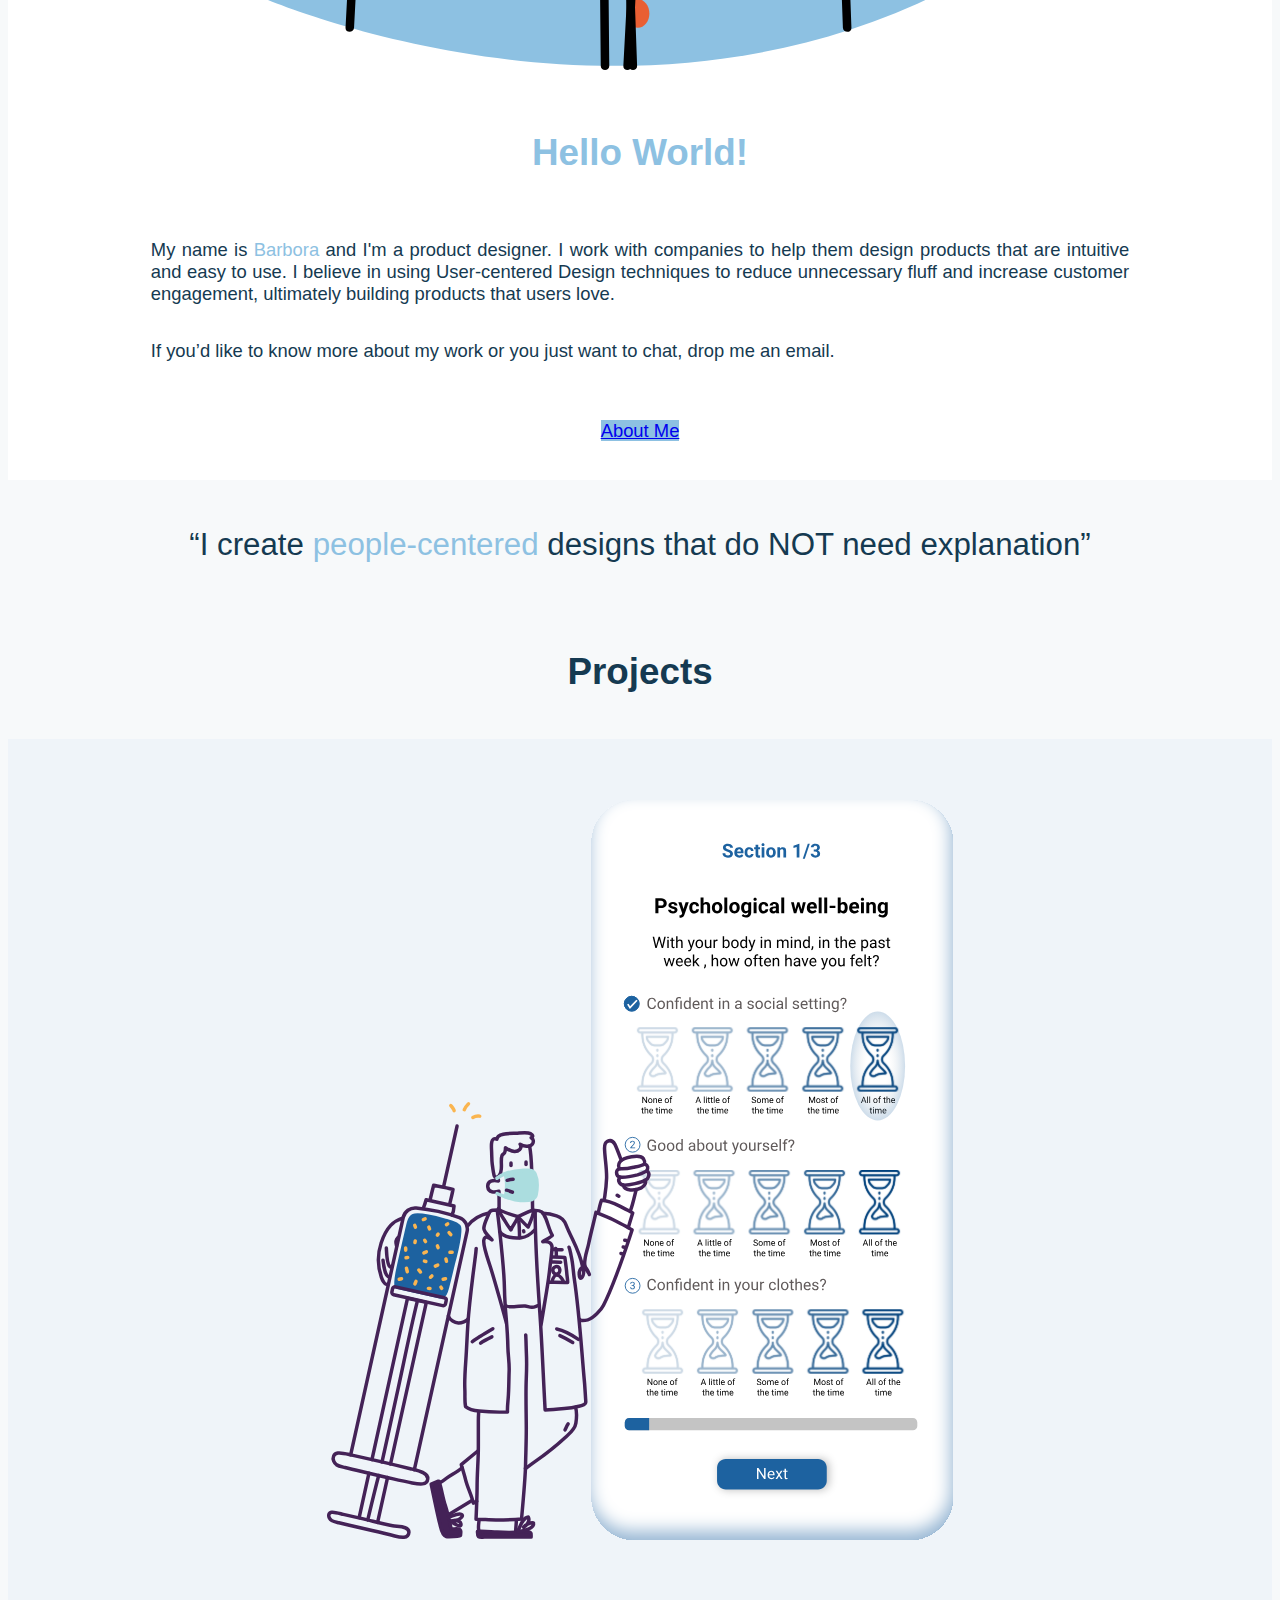
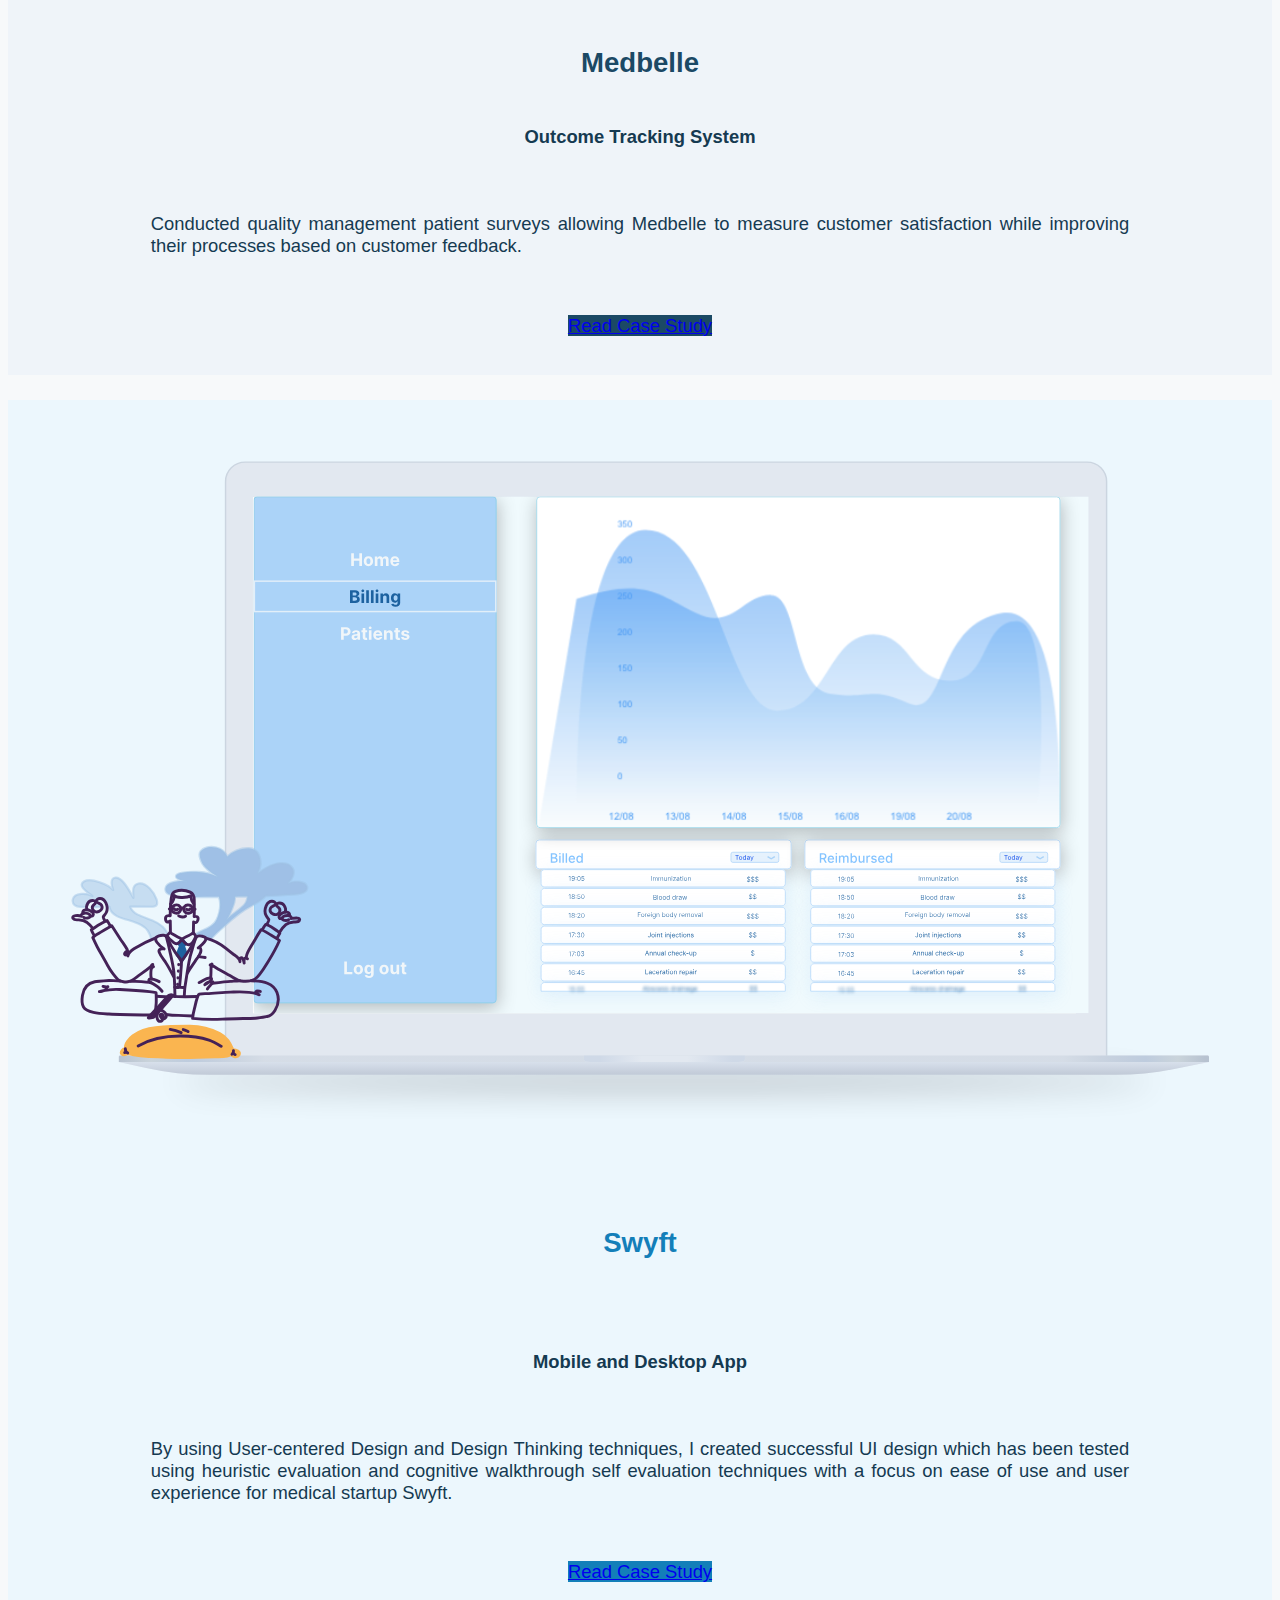
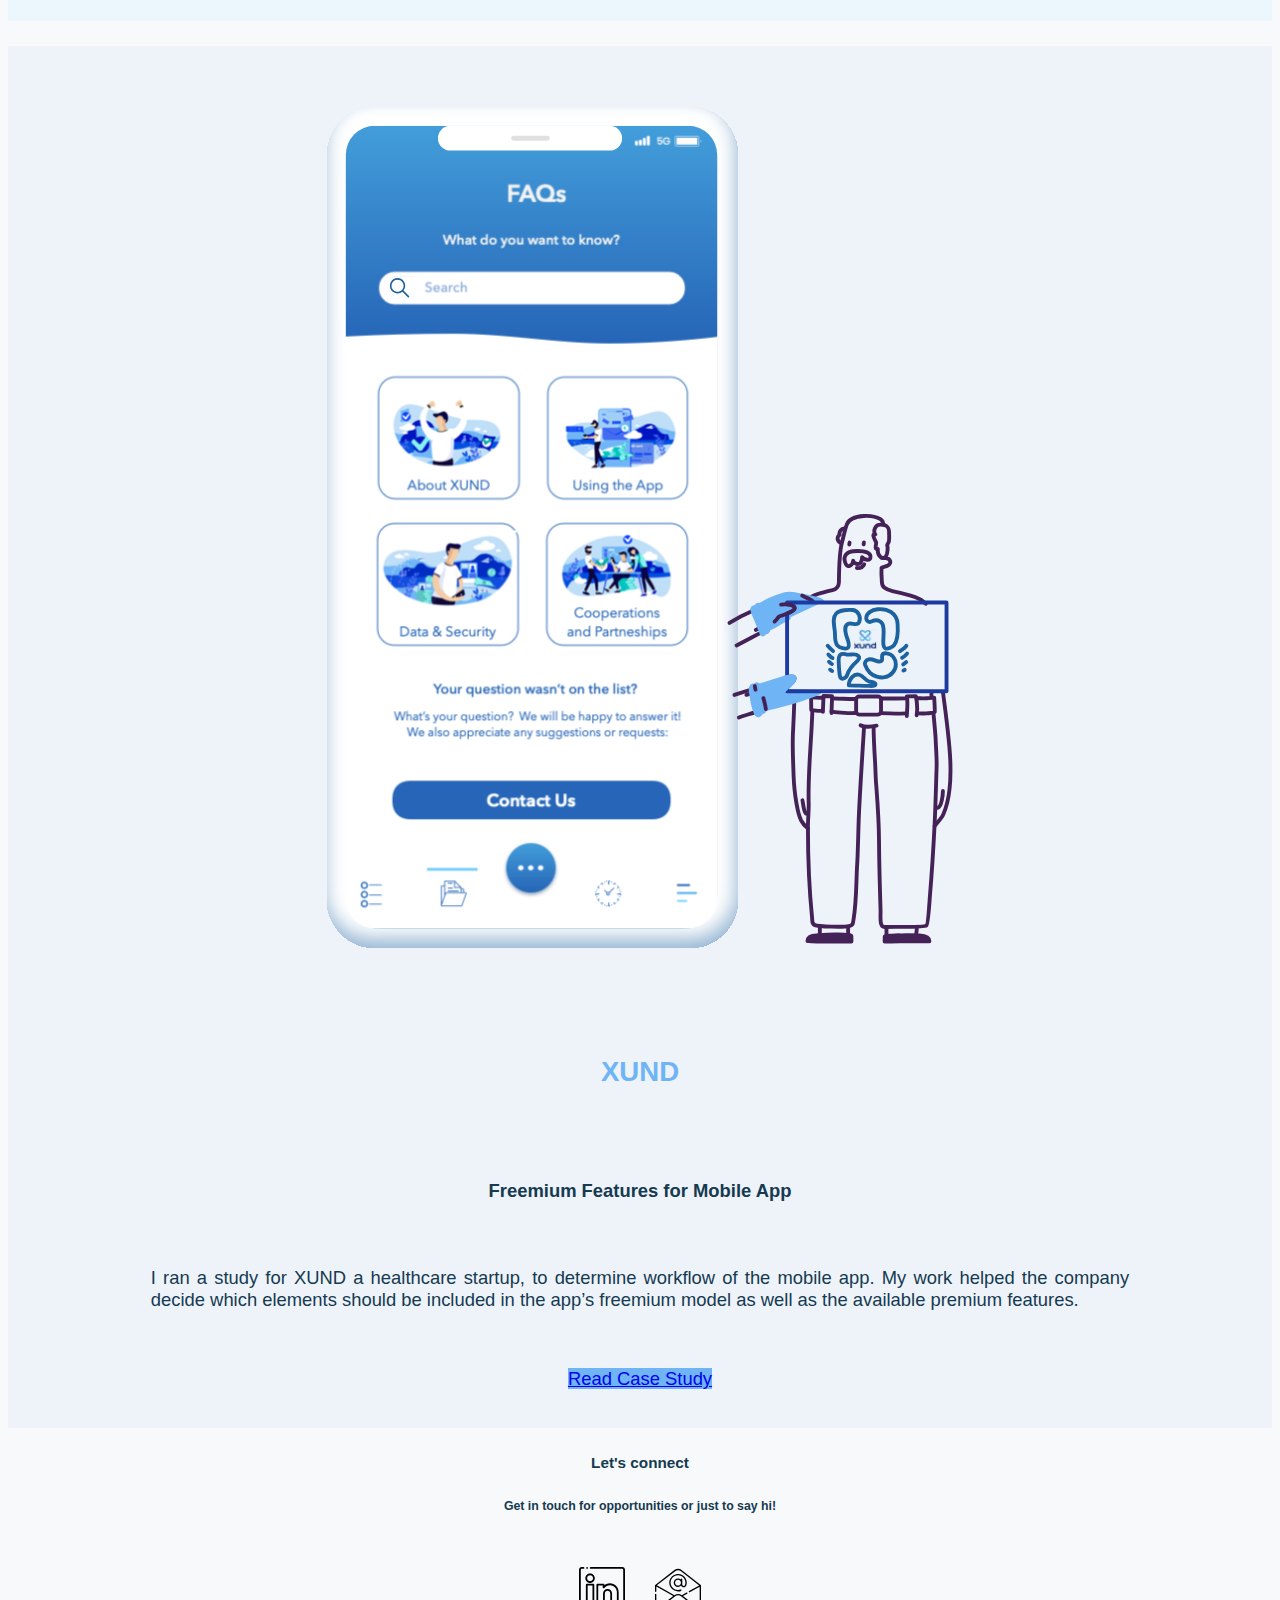
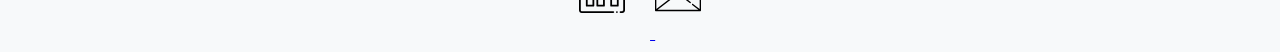
==== commit 2351681b: "Update index.html" ====
--- a/index.html
+++ b/index.html
@@ -67,7 +67,7 @@
                         <p class="text-muted">If you’d like to know more about my work or you just want to chat, drop me an email.  
                         </p>
                         <br>
-                        <a class="btn btn-primary" href="about.html" role="button" style="background-color:#8DC1E2; border-color:#8DC1E2;">Let's connect</a>
+                        <a class="btn btn-primary" href="about.html" role="button" style="background-color:#8DC1E2; border-color:#8DC1E2;">About Me</a>
                     </div>
                 </div>
             </div>
